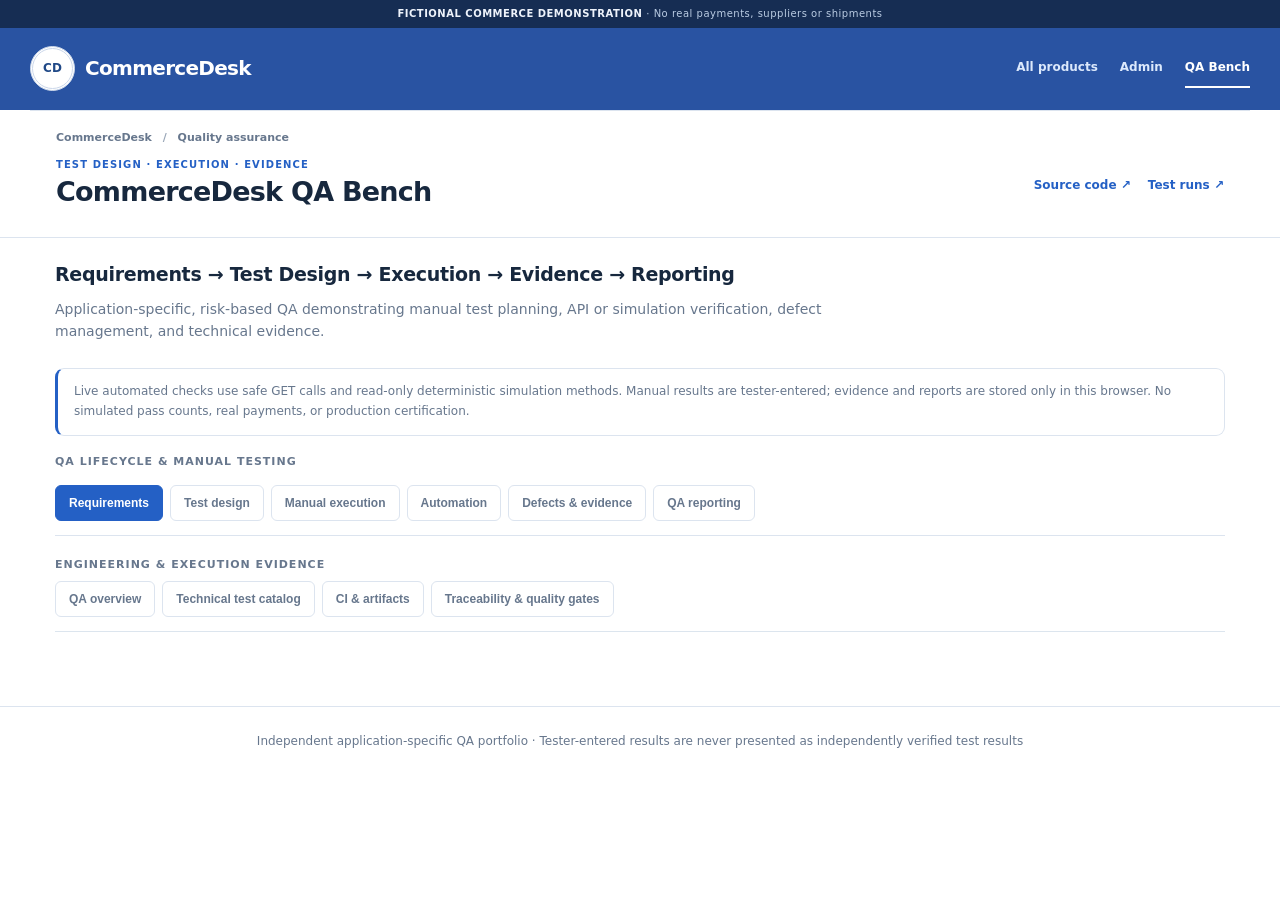
==== CommerceDesk/qa-bench.html @ f6971c09 "Expand QA Bench test design for SLU imports, product links and responsive demo journeys" ====
<!doctype html>
<html lang="en"><head><meta charset="utf-8"><meta name="viewport" content="width=device-width,initial-scale=1"><meta name="robots" content="noindex"><title>CommerceDesk | QA Engineering Workbench</title>
<style>
:root{color-scheme:light;--ink:#1b2938;--muted:#5c6f83;--line:#dce5ee;--blue:#215cac;--paper:#fff;--bg:#f5f8fc;--green:#147b5c;--red:#a82e3e;--amber:#a65d00}
*{box-sizing:border-box}body{margin:0;background:var(--bg);color:var(--ink);font:14px/1.55 system-ui,-apple-system,Segoe UI,sans-serif}a{color:var(--blue)}header{background:#10253d;color:white;padding:24px max(18px,calc((100vw - 1120px)/2))}header a{color:#cde5ff}header .crumb{font-size:12px;margin-bottom:10px}.wrap{max-width:1120px;margin:auto;padding:24px 18px 65px}h1{margin:0 0 5px;font-size:clamp(27px,4vw,38px);letter-spacing:-.045em}h2{font-size:21px;letter-spacing:-.025em;margin:0 0 9px}h3{font-size:16px;letter-spacing:-.02em;margin:0 0 10px}h4{font-size:14px;margin:7px 0}p{margin:5px 0 14px;color:var(--muted)}.sub{color:#c6d7ea}.small{font-size:12px}.panel{background:white;border:1px solid var(--line);border-radius:15px;padding:18px;margin-bottom:14px;min-width:0}.intro{padding:20px 0 8px}.intro p{max-width:850px}.note{border-left:3px solid #6f9ad7;background:#eff5fd;color:#426281;padding:13px 16px;border-radius:6px;margin-bottom:17px;font-size:12px;line-height:1.65}.tabs{display:flex;flex-wrap:wrap;gap:7px;border-bottom:1px solid var(--line);padding:0 0 14px;margin:15px 0 20px}.tabs button{border:1px solid #d5e0eb;background:#edf3fa;padding:10px 13px;border-radius:9px;font-weight:700;color:#3a5573;cursor:pointer;font-size:12px}.tabs button[aria-selected="true"]{background:#2059a5;color:#fff;border-color:#2059a5}.grid{display:grid;grid-template-columns:repeat(2,minmax(0,1fr));gap:13px}.row{display:flex;gap:14px;align-items:flex-start;justify-content:space-between}.row>*{min-width:0}.actions{display:flex;gap:9px;flex-wrap:wrap;margin:13px 0}.btn{background:#215cac;border:1px solid #215cac;color:#fff;border-radius:9px;padding:10px 14px;font-size:12px;font-weight:700;cursor:pointer;min-height:38px}.btn.alt{background:#fff;color:#215cac}.btn:disabled{opacity:.6;cursor:default}.tag{border:1px solid #cbd8e5;border-radius:30px;padding:3px 9px;font-size:11px;font-weight:800;color:#546b81;background:#f1f5fa;display:inline-block}.tag.p0,.tag.failed{background:#fff0ef;color:#a53a2c;border-color:#efc6c2}.tag.passed{background:#ebf7f0;color:#16734b;border-color:#bee3cc}.tag.blocked{background:#fff3e2;color:#a36813;border-color:#ecd4b0}.fine{font-size:12px;color:var(--muted)}.line{padding:13px 0;border-bottom:1px solid var(--line)}.line:last-child{border:0}.line p{font-size:13px;line-height:1.65}.cardlinks{display:flex;gap:14px;flex-wrap:wrap;font-size:12px;font-weight:650}.cardlinks a{white-space:normal}.metrics{display:grid;grid-template-columns:repeat(5,minmax(0,1fr));gap:10px;margin-bottom:18px}.metric{background:#fff;border:1px solid var(--line);border-radius:11px;padding:12px}.metric strong{display:block;font-size:28px}.metric span{font-size:11px;color:var(--muted)}label{display:block;font-size:12px;font-weight:750;margin:11px 0}input,select,textarea{font:inherit;width:100%;border:1px solid #c5d4e5;border-radius:8px;padding:10px;background:white;color:var(--ink);margin:5px 0 0}input[type=file]{font-size:12px}textarea{resize:vertical}pre{background:#111f34;color:#d8ebf9;border-radius:9px;overflow:auto;padding:14px;font-size:11px;line-height:1.65;white-space:pre-wrap;overflow-wrap:anywhere}.teststep{white-space:pre-line;color:#354e68;line-height:1.7;font-size:13px}.status{font-weight:750}.status.passed{color:var(--green)}.status.failed{color:var(--red)}.status.blocked{color:var(--amber)}.state{font-weight:650;margin-left:6px}.two{display:grid;grid-template-columns:1.15fr .85fr;gap:14px}table{width:100%;border-collapse:collapse;font-size:12px}td,th{border-bottom:1px solid var(--line);text-align:left;padding:10px;vertical-align:top}th{background:#f5f8fc;color:#4d667c}.tablewrap{overflow:auto;max-width:100%}#notice:not(:empty){padding:11px 14px;margin:14px 0;background:#e9f5ed;border:1px solid #c0dfc8;border-radius:9px;color:#24563d}footer{padding:25px;border-top:1px solid var(--line);text-align:center;font-size:12px;color:var(--muted)}button:focus-visible,input:focus-visible,a:focus-visible,select:focus-visible,textarea:focus-visible{outline:3px solid #77a5dc;outline-offset:2px}
@media(max-width:780px){.two,.grid{grid-template-columns:1fr}.metrics{grid-template-columns:repeat(3,minmax(0,1fr))}}
@media(max-width:520px){.tabs{display:grid;grid-template-columns:repeat(2,minmax(0,1fr))}.tabs button{padding:10px 6px}.wrap{padding:16px 12px 45px}.panel{padding:14px}.metrics{grid-template-columns:repeat(2,minmax(0,1fr))}.row{display:block}h1{font-size:27px}}
/* Executable evidence extension, additive to all six original QA Bench sections */
.qa-tab-group{margin:14px 0 2px}.qa-tab-heading{font-size:11px;color:#5b7090;font-weight:800;letter-spacing:.12em;text-transform:uppercase;margin:12px 0 8px}
.qa-tab-group .tabs{margin:0 0 14px;border-bottom:1px solid #dce5ee}.qa-tab-group .tabs button{border-color:#cfdfef}
.qa-tab-group .tabs button[aria-selected=true]{background:#174c89;color:#fff}
.tech-workbench{max-width:100%;overflow-wrap:anywhere}
.tech-workbench>.tech-hero{display:flex;align-items:center;justify-content:space-between;gap:20px;padding:22px;border:1px solid #dce5ee;background:linear-gradient(118deg,#f5f9ff,#edf5fc);border-radius:16px;margin-bottom:16px}
.tech-kicker{font-size:10px;font-weight:800;color:#376ab2;letter-spacing:.12em}
.tech-hero h2{font-size:clamp(23px,3.3vw,30px);margin:6px 0 7px;line-height:1.17;letter-spacing:-.04em}
.tech-hero p{max-width:680px;margin:0;color:#536980;font-size:13px}
.tech-stats{display:grid;grid-template-columns:repeat(4,minmax(0,1fr));gap:10px;margin:15px 0}
.tech-stat{border:1px solid #dce6f0;background:#fff;border-radius:13px;padding:14px;min-width:0}
.tech-stat strong{display:block;font-size:27px;letter-spacing:-.06em;line-height:1.3;color:#234e80}
.tech-stat span,.tech-stat small{display:block}.tech-stat span{font-size:12px;font-weight:700}.tech-stat small{font-size:10px;color:#6f8194;line-height:1.5;margin-top:5px}
.tech-layout{display:grid;grid-template-columns:1.25fr .75fr;gap:12px}
.tech-cat-grid{display:grid;grid-template-columns:repeat(2,minmax(0,1fr));gap:8px}
.tech-cat{border:1px solid #d9e4ee;border-radius:10px;background:#f8fbfe;padding:10px;display:flex;align-items:center;gap:11px;text-align:left;color:#264663;cursor:pointer;min-width:0}
.tech-cat strong{font-size:18px;color:#295b94;min-width:24px}.tech-cat span{font-size:11px;font-weight:600}
.tech-evidence-line{display:flex;justify-content:space-between;align-items:center;gap:10px;border-bottom:1px solid #edf1f5;padding:12px 0}
.tech-evidence-line>div{min-width:0}.tech-evidence-line strong,.tech-evidence-line small{display:block}.tech-evidence-line strong{font-size:12px}.tech-evidence-line small{font-size:11px;color:#6f7e90}
.tech-walkthrough{display:grid;grid-template-columns:repeat(4,minmax(0,1fr));gap:12px}
.tech-walkthrough>div{background:#f7faff;border-radius:10px;padding:12px;border:1px solid #e7edf6}.tech-walkthrough strong{font-size:12px}.tech-walkthrough p{font-size:11px;margin:7px 0 0}
.tech-controls{display:flex;align-items:end;gap:16px;justify-content:space-between;margin:14px 0 18px}
.tech-controls label{flex:1;max-width:350px}
.tech-source-list{display:grid;grid-template-columns:1fr;gap:10px}
.tech-source{margin:0!important;padding:0!important;overflow:hidden}
.tech-source summary{display:flex;justify-content:space-between;gap:10px;align-items:center;cursor:pointer;padding:13px 16px;list-style-position:inside}
.tech-source summary::marker{color:#6789b7}
.tech-source-title{font-size:13px;line-height:1.45;min-width:0}.tech-source-title strong{color:#215cac;margin-right:6px}
.tech-source-body{padding:4px 16px 16px;border-top:1px solid #edf1f7}
.tech-tags{display:flex;flex-wrap:wrap;gap:7px;margin-top:11px}.tech-tags>span{border-radius:6px;background:#f1f5f9;color:#456078;padding:4px 8px;font-size:10px}
.tech-source pre{font-size:11px;line-height:1.6;margin:8px 0 10px;white-space:pre-wrap;word-break:break-word}
.tech-ci-header{display:flex;align-items:center;justify-content:space-between;gap:12px;margin-bottom:14px}
.tech-gate-metrics{display:flex;flex-wrap:wrap;gap:7px;margin:12px 0}.tech-gate-metrics>span{font-size:11px;padding:6px 8px;border-radius:8px;background:#f2f6fa;color:#3c5874}
.tech-workbench details[open]{box-shadow:0 6px 20px rgba(20,55,97,.06)}
@media(max-width:780px){.tech-layout{grid-template-columns:1fr}.tech-walkthrough{grid-template-columns:repeat(2,minmax(0,1fr))}.tech-stats{grid-template-columns:repeat(2,minmax(0,1fr))}}
@media(max-width:540px){.qa-tab-group .tabs{display:flex;flex-wrap:nowrap;overflow-x:auto;overscroll-behavior-x:contain;scroll-snap-type:x proximity;padding-bottom:9px}.qa-tab-group .tabs button{flex:0 0 auto;scroll-snap-align:start}.tech-hero{display:block!important;padding:15px!important}.tech-hero .btn{margin-top:12px}.tech-cat-grid{grid-template-columns:1fr}.tech-walkthrough{grid-template-columns:1fr}.tech-ci-header{align-items:flex-start;flex-direction:column}.tech-source summary{flex-direction:column;align-items:flex-start}.tech-stats{gap:8px}.tech-stat{padding:11px}}


/* QA Bench themed to CommerceDesk; existing test logic and content unchanged */
:root{--ink:#17283e;--muted:#67778d;--line:#dce4ef;--blue:#2460c5;--bg:#fff;--paper:#fff;--qa-radius:9px}
html,body{min-height:100%;overflow-x:clip}
body{margin:0!important;background:#fff!important;color:#17283e!important;font:14px/1.55 system-ui,-apple-system,BlinkMacSystemFont,'Segoe UI',Arial,sans-serif!important}
a{color:#2460c5}
.qa-site-header{background:#fff!important;color:#17283e!important;padding:0!important;border-bottom:1px solid #dce4ef}
.qa-site-bar{max-width:1220px;margin:0 auto;min-height:73px;padding:12px 26px;display:flex;align-items:center;justify-content:space-between;gap:20px}
.qa-site-brand{display:flex;align-items:center;gap:10px;color:#17283e!important;text-decoration:none!important;white-space:nowrap;min-width:0}
.qa-wordmark{font-size:20px;font-weight:800;letter-spacing:-.7px}
.qa-brand-mark{display:grid;place-items:center;width:35px;height:35px;border-radius:9px;background:#2460c5;color:#fff;font-size:16px;font-weight:900;flex:0 0 35px}
.qa-site-menu{display:flex;align-items:center;gap:22px;flex-wrap:wrap;color:#67778d;font-size:12px;font-weight:700}
.qa-site-menu a{color:inherit;text-decoration:none;padding:9px 0;border-bottom:2px solid transparent;white-space:nowrap}
.qa-site-menu a:hover,.qa-site-menu a[aria-current=page]{color:#2460c5}
.qa-site-menu a[aria-current=page]{border-color:#2460c5}
.qa-section-head{max-width:1220px;margin:auto;padding:18px 26px 24px;border-top:1px solid #dce4ef}
.qa-breadcrumb{font-size:11px;color:#67778d;font-weight:600;margin-bottom:11px}
.qa-breadcrumb span{padding:0 7px;color:#9aa7b8}
.qa-headings{display:flex;align-items:center;justify-content:space-between;gap:20px}
.qa-headings h1{font-size:27px!important;font-weight:780;letter-spacing:-.75px;line-height:1.2;margin:4px 0 5px;color:#17283e}
.qa-eyebrow{color:#2460c5;font-size:10px;font-weight:800;letter-spacing:1.1px}
.qa-headings .sub{color:#67778d;font-size:12px}
.qa-source-links{display:flex;gap:17px;flex-wrap:wrap;font-size:12px;font-weight:650}
.qa-source-links a{white-space:nowrap;text-decoration:none}
.qa-site-notice{font-size:10px;letter-spacing:.5px;font-weight:750;text-align:center;padding:6px 12px;background:#162d53;color:#eef3fb}
.qa-site-notice span{color:#bacce3;font-weight:400}
.wrap{max-width:1220px;padding:22px 25px 60px}
.intro{padding:0 0 12px}.intro h2{font-size:19px;letter-spacing:-.3px}
.panel,.metric,.tech-stat{border-color:#dce4ef!important;border-radius:9px!important;box-shadow:none!important;background:#fff!important}
.note{background:#fff!important;border:1px solid #dce4ef!important;border-left:3px solid #2460c5!important;color:#67778d!important;border-radius:9px!important}
.tech-workbench>.tech-hero{background:#fff!important;border:1px solid #dce4ef!important;border-radius:9px!important;box-shadow:none!important;padding:17px 20px!important}
.tech-hero h2{font-size:23px!important;letter-spacing:-.55px!important;line-height:1.25}
.tech-kicker,.qa-tab-heading{color:#67778d!important;letter-spacing:1px}
.tech-stat strong,.tech-cat strong{color:#17283e!important}
.tech-cat,.tech-walkthrough>div{background:#fff!important;border:1px solid #dce4ef!important;border-radius:9px!important}
.tech-tags>span,.tech-gate-metrics>span{background:#fff!important;color:#67778d!important}
.tabs button{background:#fff!important;color:#67778d!important;border-color:#dce4ef!important;border-radius:6px!important}
.tabs button[aria-selected=true]{background:#2460c5!important;color:#fff!important;border-color:#2460c5!important}
.btn{background:#2460c5!important;border-color:#2460c5!important;border-radius:6px!important}
.btn.alt{background:#fff!important;color:#2460c5!important;border-color:#dce4ef!important}
input,select,textarea{border-color:#dce4ef!important;border-radius:6px!important}
table th{background:#fff!important;color:#67778d!important}
table td,table th{border-color:#dce4ef!important}
.tech-source pre{background:#1b2737;color:#eaf2fc}
footer{border-color:#dce4ef}
@media(max-width:800px){.qa-site-bar{flex-wrap:wrap;gap:8px;padding:12px 16px}.qa-site-brand{flex:1 1 auto}.qa-site-menu{width:100%;flex-wrap:nowrap;gap:17px;overflow-x:auto;font-size:11px}.qa-section-head{padding:15px 17px}.qa-headings{flex-direction:column;align-items:flex-start;gap:10px}.wrap{padding:18px 14px 55px}.tech-hero h2{font-size:20px!important}}
@media(max-width:480px){.qa-wordmark{font-size:17px}.qa-site-bar{min-height:60px}.qa-headings h1{font-size:23px!important}.qa-section-head{padding:14px}.qa-site-notice span{display:block}}

.qa-site-header .qa-site-bar{max-width:none;background:#2953a2;color:#fff;min-height:82px;padding-left:max(24px,calc((100% - 1220px)/2));padding-right:max(24px,calc((100% - 1220px)/2))}
.qa-site-header .qa-site-brand{color:#fff!important}
.qa-site-header .qa-brand-mark{height:45px;width:45px;border-radius:50%;background:#fff;color:#204987;border:3px double #cbd7ea;font-size:12px;flex-basis:45px}
.qa-site-header .qa-site-menu{color:#dce9fc}
.qa-site-header .qa-site-menu a:hover,.qa-site-header .qa-site-menu a[aria-current=page]{color:#fff}
.qa-site-header .qa-site-menu a[aria-current=page]{border-color:#fff}
.qa-site-header .qa-section-head{background:#fff;max-width:1220px}
@media(max-width:800px){.qa-site-header .qa-site-bar{padding:14px 18px}}


/* Final site-matched mobile navigation and link contrast adjustments */
.qa-site-header .qa-source-links a{color:var(--blue)!important}
.qa-site-header .qa-source-links a:hover{text-decoration:underline}
@media(max-width:540px){
  .qa-tab-group .tabs{display:grid!important;grid-template-columns:repeat(2,minmax(0,1fr))!important;gap:7px!important;overflow:visible!important;scroll-snap-type:none!important}
  .qa-tab-group .tabs button{flex:initial!important;min-width:0!important;white-space:normal!important;line-height:1.25!important;min-height:42px!important;padding:8px 7px!important;text-align:center!important}
}
</style></head><body><header class="qa-site-header"><div class="qa-site-notice">FICTIONAL COMMERCE DEMONSTRATION <span>· No real payments, suppliers or shipments</span></div><div class="qa-site-bar"><a id="app-link" class="qa-site-brand" href="/"><span class="qa-brand-mark">CD</span><span class="qa-wordmark">CommerceDesk</span></a><nav class="qa-site-menu" aria-label="CommerceDesk navigation"><a href="/shop">All products</a><a href="/admin">Admin</a><a href="/qa-bench.html" aria-current="page">QA Bench</a></nav></div><div class="qa-section-head"><div class="qa-breadcrumb">CommerceDesk <span>/</span> Quality assurance</div><div class="qa-headings"><div><div class="qa-eyebrow">TEST DESIGN · EXECUTION · EVIDENCE</div><h1 id="project-title">CommerceDesk QA Bench</h1><div id="project-sub" class="sub"></div></div><div class="qa-source-links"><a id="source-link" href="#" target="_blank" rel="noopener noreferrer">Source code ↗</a><a id="ci-link" href="#" target="_blank" rel="noopener noreferrer">Test runs ↗</a></div></div></div></header>
<main class="wrap"><div class="intro"><h2>Requirements → Test Design → Execution → Evidence → Reporting</h2><p>Application-specific, risk-based QA demonstrating manual test planning, API or simulation verification, defect management, and technical evidence.</p></div><div class="note">Live automated checks use safe GET calls and read-only deterministic simulation methods. Manual results are tester-entered; evidence and reports are stored only in this browser. No simulated pass counts, real payments, or production certification.</div><div class="qa-tab-heading">QA lifecycle & manual testing</div><div class="tabs" role="tablist" aria-label="QA lifecycle sections"><button data-tab="requirements" aria-selected="true">Requirements</button><button data-tab="cases" aria-selected="false">Test design</button><button data-tab="manual" aria-selected="false">Manual execution</button><button data-tab="automation" aria-selected="false">Automation</button><button data-tab="defects" aria-selected="false">Defects & evidence</button><button data-tab="report" aria-selected="false">QA reporting</button></div><div class="qa-tab-group"><div class="qa-tab-heading">Engineering & execution evidence</div><div class="tabs qa-eng-tabs" role="tablist" aria-label="Engineering evidence sections"><button data-tab="engineering" aria-selected="false">QA overview</button><button data-tab="catalog" aria-selected="false">Technical test catalog</button><button data-tab="ci" aria-selected="false">CI & artifacts</button><button data-tab="gates" aria-selected="false">Traceability & quality gates</button></div></div><div id="notice" role="status" aria-live="polite"></div><div id="app"></div></main><footer>Independent application-specific QA portfolio · Tester-entered results are never presented as independently verified test results</footer>
<script id="qa-config" type="application/json">{"name":"CommerceDesk","slug":"commercedesk","domain":"Commerce administration, catalog and order processing","url":"https://commercedesk.onrender.com/","repository":"commercedesk","sourceUrl":"https://github.com/sachintechpro/commercedesk","sourceTestsUrl":"https://github.com/sachintechpro/commercedesk/tree/main/CommerceDesk/tests","ciUrl":"https://github.com/sachintechpro/commercedesk/actions","requirements":[{"id":"CD-R01","title":"Catalog SKUs and product visibility","risk":"P0","acceptance":"Only valid, enabled inventory is offered in storefront and product data is consistent.","clarify":"Which SKU collisions should be rejected?"},{"id":"CD-R02","title":"CSV import and product validation","risk":"P0","acceptance":"Invalid CSV rows, missing images and duplicate SKUs return precise validation errors.","clarify":"Does a partial import require atomic rollback?"},{"id":"CD-R03","title":"Cart, checkout and inventory integrity","risk":"P0","acceptance":"Products cannot be purchased beyond available stock; server prices are authoritative.","clarify":"What reservation timeout protects abandoned carts?"},{"id":"CD-R04","title":"Order fulfillment authorization and transitions","risk":"P0","acceptance":"Shipping labels and dispatch require valid references and correct order state.","clarify":"Which role owns final shipment authorization?"},{"id":"CD-R05","title":"Admin authentication and audit","risk":"P1","acceptance":"Anonymous visitors cannot use protected admin functions; changes are auditable.","clarify":"How are roles separated between inventory and fulfillment staff?"}],"cases":[{"id":"CD-T01","req":"CD-R01","title":"Validate active and hidden catalog visibility","level":"SIT / catalog","priority":"P0","pre":"Fictional seeded products exist.","steps":"1. Browse active catalog.\n2. Sign in to admin in isolated test environment.\n3. Hide a sample SKU.\n4. Refresh customer search and verify visibility.","expected":"Hidden products are not purchasable and API data agrees."},{"id":"CD-T02","req":"CD-R02","title":"Reject malformed CSV import rows","level":"Negative / data integrity","priority":"P0","pre":"Fictional import file prepared.","steps":"1. Import one valid and one invalid row.\n2. Include duplicate SKU and bad image.\n3. Inspect per-row errors and actual persistence.","expected":"Invalid rows are reported accurately without unintended products."},{"id":"CD-T03","req":"CD-R03","title":"Checkout reflects stock constraints","level":"E2E / inventory","priority":"P0","pre":"Isolated demo with known SKU stock.","steps":"1. Add in-stock item to cart.\n2. Attempt quantity greater than inventory.\n3. Submit fictional checkout.\n4. Check orders and stock.","expected":"Oversell is prevented, user sees clear error, and inventory remains consistent."},{"id":"CD-T04","req":"CD-R04","title":"Label reference required before dispatch","level":"Negative / workflow","priority":"P0","pre":"Isolated ready order exists.","steps":"1. Generate sample label.\n2. Attempt dispatch with wrong label reference.\n3. Check state.\n4. Retry with matching reference.","expected":"Invalid label cannot move order to dispatched state."},{"id":"CD-T05","req":"CD-R05","title":"Admin APIs reject anonymous traffic","level":"Security / integration","priority":"P0","pre":"Browser without admin session.","steps":"1. Open admin page.\n2. Request protected catalog management endpoint.\n3. Sign in with fictional credentials.\n4. Sign out and retry.","expected":"All state-changing administration requires valid authenticated session."},{"id":"CD-T06","req":"CD-R03","title":"Cancelled order restores stock only once","level":"Reliability / E2E","priority":"P1","pre":"Isolated reserved order.","steps":"1. Cancel eligible order.\n2. Inspect stock restoration.\n3. Repeat cancellation request.\n4. Check audit events.","expected":"Stock is restored once and repeated actions are safely rejected or idempotent."},{"id":"CD-TC-007","req":"CD-R01","title":"Batch import with spreadsheet metadata and SLU image","level":"Functional / E2E","priority":"P0","pre":"Admin is signed in; a valid catalog spreadsheet and matching PNG folder are available.","steps":"Open Product Management → Batch Import. Upload the metadata spreadsheet and PNG folder. Review SKU, SLU, image preview, warehouse and validation results. Confirm the batch only when all rows are valid.","expected":"Every row maps to one SKU and SLU-matched PNG; the complete batch commits atomically and each new product link opens."},{"id":"CD-TC-008","req":"CD-R01","title":"Reject image filename without exact SLU token","level":"Negative / boundary","priority":"P0","pre":"Admin is signed in and a new product row has SLU 782341.","steps":"Upload PNGs named glass-78234.png and glass-1782341.png without an exact 782341 token. Run preview.","expected":"The product is invalid, no publish action is enabled and no catalog data changes."},{"id":"CD-TC-009","req":"CD-R01","title":"Product links and image endpoint performance","level":"Performance / smoke","priority":"P1","pre":"Published catalog has products and associated images.","steps":"Run the live CommerceDesk checks in this QA Bench. Inspect all published product URLs, product API calls and image endpoints.","expected":"Every published product URL and image endpoint responds successfully; observed response times are recorded with the run."},{"id":"CD-TC-010","req":"CD-R01","title":"Guided demo, integration and responsive navigation","level":"UX / responsive","priority":"P1","pre":"Application is deployed.","steps":"Open How to Use, About, Integrations, Product Management and QA Bench on desktop and mobile-sized screens.","expected":"All links resolve, menu items remain accessible, content is readable and no horizontal overflow blocks primary actions."}],"automatic":[{"id":"CD-A01","title":"CommerceDesk storefront HTML responds","kind":"http","path":"/","expectStatus":200,"contains":"CommerceDesk","level":"Production smoke"},{"id":"CD-A02","title":"Commerce service health endpoint","kind":"http","path":"/health","expectStatus":200,"expectKey":"status","expectType":"string","level":"Live HTTP"},{"id":"CD-A03","title":"Catalog API delivers public JSON","kind":"http","path":"/api/catalog","expectStatus":200,"level":"SIT / catalog"},{"id":"CD-A04","title":"Invalid product path returns 404","kind":"http","path":"/product/qa-nonexistent","expectStatus":404,"level":"Negative API"}],"caveats":"CommerceDesk is a fictional demonstration. Automated browser checks use safe read-only HTTP calls. Manual acceptance and security validations require independent evidence.","technicalCases":[{"title":"Catalog Public","file":"CommerceDesk/tests/test_api.py","line":48,"excerpt":"code,r=self.req('GET','/api/catalog');self.assertEqual(code,200);self.assertGreaterEqual(len(r['products']),10)","category":"API / contract","framework":"Python unittest","sourceKind":"Test function","id":"SRC-001"},{"title":"Admin Protected","file":"CommerceDesk/tests/test_api.py","line":50,"excerpt":"code,r=self.req('GET','/api/admin/dashboard');self.assertEqual(code,401)","category":"API / contract","framework":"Python unittest","sourceKind":"Test function","id":"SRC-002"},{"title":"Login Rejects Wrong Password","file":"CommerceDesk/tests/test_api.py","line":52,"excerpt":"code,r=self.req('POST','/api/admin/login',{'username':'admin@commercedesk.demo','password':'wrong'});self.assertEqual(code,401)","category":"Security / RBAC","framework":"Python unittest","sourceKind":"Test function","id":"SRC-003"},{"title":"Csrf","file":"CommerceDesk/tests/test_api.py","line":54,"excerpt":"self.login();code,r=self.req('POST','/api/admin/products',{'sku':'AB-909'});self.assertEqual(code,403)","category":"Security / RBAC","framework":"Python unittest","sourceKind":"Test function","id":"SRC-004"},{"title":"Import Preview Atomic","file":"CommerceDesk/tests/test_api.py","line":56,"excerpt":"self.assertEqual(code,200);self.assertFalse(r['review']['ready']);self.assertEqual(r['review']['total'],3)","category":"API / contract","framework":"Python unittest","sourceKind":"Test function","id":"SRC-005"},{"title":"Upload Product With Matched Image","file":"CommerceDesk/tests/test_api.py","line":65,"excerpt":"code,r=self.req('POST','/api/admin/products',p,csrf);self.assertEqual(code,201,r)","category":"API / contract","framework":"Python unittest","sourceKind":"Test function","id":"SRC-006"},{"title":"Update Product Reflected","file":"CommerceDesk/tests/test_api.py","line":71,"excerpt":"csrf=self.login();code,r=self.req('PUT','/api/admin/products/GH-205',{'sku':'GH-205','price':'29.99'},csrf);self.assertEqual(code,200,r)","category":"API / contract","framework":"Python unittest","sourceKind":"Test function","id":"SRC-007"},{"title":"Csv Import Valid","file":"CommerceDesk/tests/test_api.py","line":74,"excerpt":"code,r=self.req('POST','/api/admin/import/preview',payload,csrf);self.assertEqual(code,200,r);self.assertTrue(r['review']['ready'],r)","category":"API / contract","framework":"Python unittest","sourceKind":"Test function","id":"SRC-008"},{"title":"Ready Order And Label","file":"CommerceDesk/tests/test_api.py","line":83,"excerpt":"self.assertEqual(code,201,r);self.assertEqual(r['order']['status'],'ready');oid=r['order']['id']","category":"API / contract","framework":"Python unittest","sourceKind":"Test function","id":"SRC-009"},{"title":"Shortage Prevents Label And Alert","file":"CommerceDesk/tests/test_api.py","line":92,"excerpt":"self.assertEqual(code,201,r);self.assertEqual(r['order']['status'],'hold');oid=r['order']['id']","category":"API / contract","framework":"Python unittest","sourceKind":"Test function","id":"SRC-010"},{"title":"Website Routes Seo","file":"CommerceDesk/tests/test_api.py","line":101,"excerpt":"code,r=self.req('GET','/shop');self.assertEqual(code,200);self.assertIn('CommerceDesk',r)","category":"API / contract","framework":"Python unittest","sourceKind":"Test function","id":"SRC-011"},{"title":"Draft Hidden Until Published","file":"CommerceDesk/tests/test_api.py","line":106,"excerpt":"code,r=self.req('POST','/api/admin/products',p,csrf);self.assertEqual(code,201,r)","category":"API / contract","framework":"Python unittest","sourceKind":"Test function","id":"SRC-012"},{"title":"Image Mismatch Rejected","file":"CommerceDesk/tests/test_api.py","line":119,"excerpt":"code,r=self.req('POST','/api/admin/products',p,csrf);self.assertEqual(code,422)","category":"API / contract","framework":"Python unittest","sourceKind":"Test function","id":"SRC-013"},{"title":"Order All Or Nothing","file":"CommerceDesk/tests/test_api.py","line":125,"excerpt":"self.assertEqual(code,201,r);self.assertEqual(r['order']['status'],'hold')","category":"API / contract","framework":"Python unittest","sourceKind":"Test function","id":"SRC-014"},{"title":"Reset Restore","file":"CommerceDesk/tests/test_api.py","line":133,"excerpt":"code,r=self.req('POST','/api/admin/reset',{'confirmation':'WRONG'},csrf);self.assertEqual(code,422)","category":"Security / RBAC","framework":"Python unittest","sourceKind":"Test function","id":"SRC-015"},{"title":"Price Valid","file":"CommerceDesk/tests/test_model.py","line":7,"excerpt":"self.assertEqual(money_to_cents('13.90'),1390)","category":"Unit / business rules","framework":"Python unittest","sourceKind":"Test function","id":"SRC-016"},{"title":"Price Invalid","file":"CommerceDesk/tests/test_model.py","line":10,"excerpt":"with self.subTest(value=value),self.assertRaises(ValueError):money_to_cents(value)","category":"Unit / business rules","framework":"Python unittest","sourceKind":"Test function","id":"SRC-017"},{"title":"Stock","file":"CommerceDesk/tests/test_model.py","line":13,"excerpt":"self.assertEqual(parse_stock('0'),0)","category":"Functional / regression","framework":"Python unittest","sourceKind":"Test function","id":"SRC-018"},{"title":"New Product Requires Image","file":"CommerceDesk/tests/test_model.py","line":17,"excerpt":"p,e=product_fields({'sku':'bad'});self.assertTrue(all(x in e for x in ['name','category','description','price','stock','image']))","category":"UX / responsive","framework":"Python unittest","sourceKind":"Test function","id":"SRC-019"},{"title":"Missing Fields","file":"CommerceDesk/tests/test_model.py","line":20,"excerpt":"p,e=product_fields({'sku':'bad'});self.assertTrue(all(x in e for x in ['name','category','description','price','stock','image']))","category":"Functional / regression","framework":"Python unittest","sourceKind":"Test function","id":"SRC-020"},{"title":"Unexpected Category","file":"CommerceDesk/tests/test_model.py","line":22,"excerpt":"mime, blob=verify_image('GH-101.png',data,'GH-101');self.assertEqual(mime,'image/png');self.assertTrue(blob)","category":"Functional / regression","framework":"Python unittest","sourceKind":"Test function","id":"SRC-021"},{"title":"Image Sku Match","file":"CommerceDesk/tests/test_model.py","line":25,"excerpt":"mime, blob=verify_image('GH-101.png',data,'GH-101');self.assertEqual(mime,'image/png');self.assertTrue(blob)","category":"API / contract","framework":"Python unittest","sourceKind":"Test function","id":"SRC-022"},{"title":"Corrupt Image","file":"CommerceDesk/tests/test_model.py","line":29,"excerpt":"with self.assertRaises(InputError):verify_image('GH-101.png',base64.b64encode(b'not an image').decode(),'GH-101')","category":"Functional / regression","framework":"Python unittest","sourceKind":"Test function","id":"SRC-023"},{"title":"Csv Parses Quoted Comma","file":"CommerceDesk/tests/test_model.py","line":31,"excerpt":"self.assertEqual(rows[0]['description'],'Hinge, polished')","category":"API / contract","framework":"Python unittest","sourceKind":"Test function","id":"SRC-024"},{"title":"Csv Missing Sku","file":"CommerceDesk/tests/test_model.py","line":34,"excerpt":"with self.assertRaises(InputError):read_csv('name,price\\nName,12.00\\n')","category":"API / contract","framework":"Python unittest","sourceKind":"Test function","id":"SRC-025"},{"title":"Csv Rejects Extra Columns","file":"CommerceDesk/tests/test_model.py","line":36,"excerpt":"with self.assertRaises(InputError):read_csv('sku,name\\nGH-100,Foo,extra\\n')","category":"API / contract","framework":"Python unittest","sourceKind":"Test function","id":"SRC-026"},{"title":"Order Ready","file":"CommerceDesk/tests/test_model.py","line":38,"excerpt":"d=order_decision([{'sku':'GH-101','qty':2}],{'GH-101':3});self.assertTrue(d['ready'])","category":"E2E / workflow","framework":"Python unittest","sourceKind":"Test function","id":"SRC-027"},{"title":"Order Shortage","file":"CommerceDesk/tests/test_model.py","line":40,"excerpt":"d=order_decision([{'sku':'GH-101','qty':5}],{'GH-101':2});self.assertFalse(d['ready']);self.assertEqual(d['shortages']['GH-101'],3)","category":"E2E / workflow","framework":"Python unittest","sourceKind":"Test function","id":"SRC-028"},{"title":"Order No Partial Reservation","file":"CommerceDesk/tests/test_model.py","line":42,"excerpt":"d=order_decision([{'sku':'GH-101','qty':1},{'sku':'GH-102','qty':4}],{'GH-101':5,'GH-102':1});self.assertFalse(d['ready'])","category":"SIT / integration","framework":"Python unittest","sourceKind":"Test function","id":"SRC-029"},{"title":"Order Rejects Unknown Sku","file":"CommerceDesk/tests/test_model.py","line":44,"excerpt":"with self.assertRaises(InputError):order_decision([{'sku':'GH-999','qty':1}],{'GH-101':3})","category":"Unit / business rules","framework":"Python unittest","sourceKind":"Test function","id":"SRC-030"},{"title":"Order Rejects Duplicate Qty Over Limit","file":"CommerceDesk/tests/test_model.py","line":46,"excerpt":"with self.assertRaises(InputError):order_decision([{'sku':'GH-101','qty':60},{'sku':'GH-101','qty':60}],{'GH-101':300})","category":"Unit / business rules","framework":"Python unittest","sourceKind":"Test function","id":"SRC-031"},{"title":"Update Preserves Fields","file":"CommerceDesk/tests/test_model.py","line":48,"excerpt":"self.assertFalse(e);self.assertEqual(p['name'],'Old');self.assertEqual(p['price_cents'],2500);self.assertTrue(p['featured'])","category":"Functional / regression","framework":"Python unittest","sourceKind":"Test function","id":"SRC-032"},{"title":"Verified browser assertion 21","file":"CommerceDesk/tests/browser_smoke.py","line":21,"excerpt":"assert page.locator('.product-card').count()>=6","category":"UX / responsive","framework":"Python + Playwright","sourceKind":"Assertion in browser run","id":"SRC-033"},{"title":"Verified browser assertion 41","file":"CommerceDesk/tests/browser_smoke.py","line":41,"excerpt":"assert not errs, errs","category":"UX / responsive","framework":"Python + Playwright","sourceKind":"Assertion in browser run","id":"SRC-034"},{"title":"XLSX first-sheet normalization","file":"CommerceDesk/tests/test_batch_import.py","line":16,"excerpt":"rows=parse_import_source({'file_name':'products.xlsx','file_b64':base64.b64encode(raw).decode()})","category":"API / contract","framework":"Python unittest","sourceKind":"Test function","id":"SRC-035"},{"title":"CSV source normalization","file":"CommerceDesk/tests/test_batch_import.py","line":20,"excerpt":"rows=parse_import_source({'file_name':'products.csv','csv_text':'sku,name...'","category":"API / contract","framework":"Python unittest","sourceKind":"Test function","id":"SRC-036"},{"title":"Google Sheets host validation","file":"CommerceDesk/tests/test_batch_import.py","line":23,"excerpt":"with self.assertRaises(ValueError):_google_csv_url('https://evil.example/...')","category":"Security / input validation","framework":"Python unittest","sourceKind":"Test function","id":"SRC-037"},{"title":"Missing spreadsheet SKU rejection","file":"CommerceDesk/tests/test_batch_import.py","line":25,"excerpt":"with self.assertRaises(ValueError):parse_import_source(...)","category":"Negative / boundary","framework":"Python unittest","sourceKind":"Test function","id":"SRC-038"}],"suites":[{"file":"CommerceDesk/tests/test_api.py","framework":"Python unittest","testCount":16,"category":"API / contract","error":null},{"file":"CommerceDesk/tests/test_model.py","framework":"Python unittest","testCount":19,"category":"Unit / business rules","error":null},{"file":"CommerceDesk/tests/browser_smoke.py","framework":"Python + Playwright","testCount":2,"category":"UX / responsive","error":null},{"file":"CommerceDesk/tests/test_batch_import.py","framework":"Python unittest","testCount":4,"category":"API / contract","error":null}],"workflows":[{"path":".github/workflows/commerce-api-tests.yml","name":"CommerceDesk API, Unit and Transaction Tests","description":"Isolated CSV, image, CRUD, orders, stock, CSRF and shipping label assertions"},{"path":".github/workflows/qa-bench.yml","name":"Application QA Bench Validation","description":"Technical QA Workbench validation"}],"technicalCatalogGeneratedAt":"2026-11-19"}</script><script src="/assets/qa-bench.js" defer></script><script src="/assets/qa-demo-checks.js" defer></script></body></html>
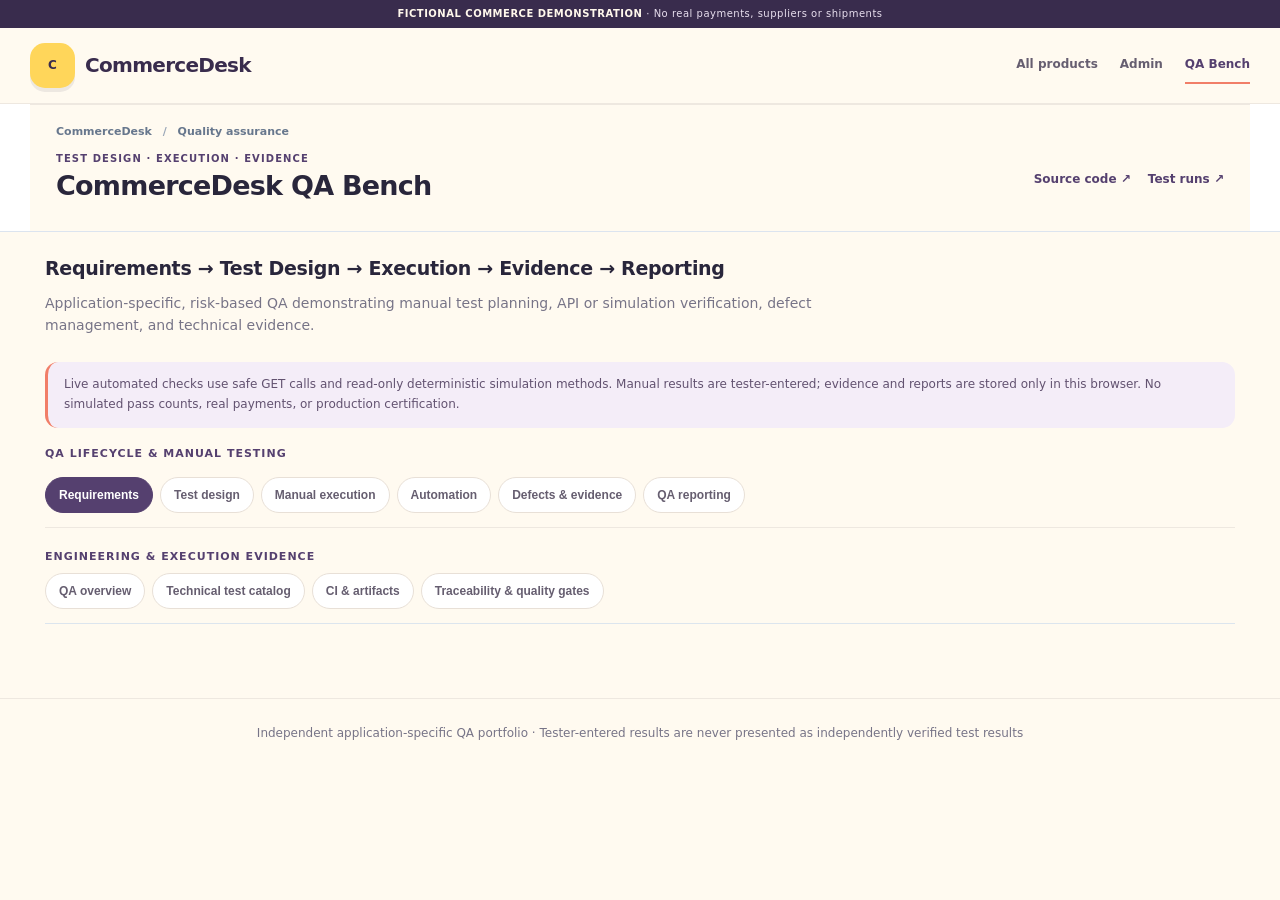
==== commit ebd50100: "Align QA Bench with CommerceDesk visual identity" ====
--- a/CommerceDesk/qa-bench.html
+++ b/CommerceDesk/qa-bench.html
@@ -107,6 +107,40 @@
   .qa-tab-group .tabs{display:grid!important;grid-template-columns:repeat(2,minmax(0,1fr))!important;gap:7px!important;overflow:visible!important;scroll-snap-type:none!important}
   .qa-tab-group .tabs button{flex:initial!important;min-width:0!important;white-space:normal!important;line-height:1.25!important;min-height:42px!important;padding:8px 7px!important;text-align:center!important}
 }
-</style></head><body><header class="qa-site-header"><div class="qa-site-notice">FICTIONAL COMMERCE DEMONSTRATION <span>· No real payments, suppliers or shipments</span></div><div class="qa-site-bar"><a id="app-link" class="qa-site-brand" href="/"><span class="qa-brand-mark">CD</span><span class="qa-wordmark">CommerceDesk</span></a><nav class="qa-site-menu" aria-label="CommerceDesk navigation"><a href="/shop">All products</a><a href="/admin">Admin</a><a href="/qa-bench.html" aria-current="page">QA Bench</a></nav></div><div class="qa-section-head"><div class="qa-breadcrumb">CommerceDesk <span>/</span> Quality assurance</div><div class="qa-headings"><div><div class="qa-eyebrow">TEST DESIGN · EXECUTION · EVIDENCE</div><h1 id="project-title">CommerceDesk QA Bench</h1><div id="project-sub" class="sub"></div></div><div class="qa-source-links"><a id="source-link" href="#" target="_blank" rel="noopener noreferrer">Source code ↗</a><a id="ci-link" href="#" target="_blank" rel="noopener noreferrer">Test runs ↗</a></div></div></div></header>
+
+/* CommerceDesk QA Bench identity alignment */
+:root{--ink:#29263b;--muted:#777487;--line:#eee8e0;--blue:#55406f;--bg:#fffaf0;--paper:#fff;--green:#26805c;--red:#c85c55;--amber:#a66b28}
+body{background:#fffaf0!important;color:#29263b!important}
+.qa-site-header .qa-site-bar{background:#fffaf0!important;color:#29263b!important;border-bottom:1px solid #eee8e0;min-height:76px}
+.qa-site-header .qa-site-brand{color:#392c4d!important}
+.qa-site-header .qa-brand-mark{border:0!important;border-radius:15px!important;background:#ffd65a!important;color:#392c4d!important;box-shadow:0 4px 0 rgba(57,44,77,.09)}
+.qa-site-header .qa-site-menu{color:#665e70!important}
+.qa-site-header .qa-site-menu a:hover,.qa-site-header .qa-site-menu a[aria-current=page]{color:#55406f!important}
+.qa-site-header .qa-site-menu a[aria-current=page]{border-color:#f17e68!important}
+.qa-site-notice{background:#392c4d!important;color:#fff8ec!important}
+.qa-site-notice span{color:#e8dfee!important}
+.qa-site-header .qa-section-head{background:#fffaf0!important;border-color:#eee8e0!important}
+.qa-eyebrow,.tech-kicker,.qa-tab-heading{color:#55406f!important}
+.qa-section-head h1{color:#29263b!important}
+.wrap{max-width:1240px}
+.panel,.metric,.tech-stat{border-color:#eee8e0!important;border-radius:17px!important;box-shadow:0 7px 24px rgba(49,39,67,.045)!important}
+.note{background:#f4edf8!important;border:0!important;border-left:3px solid #f17e68!important;color:#625270!important;border-radius:13px!important}
+.tech-workbench>.tech-hero{background:#fff2d2!important;border:1px solid #f1e2b8!important;border-radius:20px!important}
+.tech-hero h2,.tech-stat strong,.tech-cat strong{color:#392c4d!important}
+.tech-cat,.tech-walkthrough>div{background:#fffaf4!important;border:1px solid #eee8e0!important;border-radius:13px!important}
+.tech-tags>span,.tech-gate-metrics>span{background:#f3edf8!important;color:#625270!important;border-radius:8px}
+.tabs button{background:#fff!important;color:#665e70!important;border-color:#e8e0d7!important;border-radius:999px!important}
+.tabs button[aria-selected=true]{background:#55406f!important;color:#fff!important;border-color:#55406f!important}
+.btn{background:#55406f!important;border-color:#55406f!important;border-radius:999px!important}
+.btn.alt{background:#fff!important;color:#55406f!important;border-color:#e8e0d7!important}
+input,select,textarea{border-color:#e4ddd5!important;border-radius:12px!important}
+input:focus,select:focus,textarea:focus{outline:3px solid rgba(241,126,104,.3)!important;outline-offset:1px}
+table th{background:#faf6ef!important;color:#8a8090!important}
+table td,table th{border-color:#f0ece6!important}
+.tech-source pre{background:#392c4d!important;color:#f8f2fc!important;border-radius:12px}
+footer{border-color:#eee8e0!important}
+@media(max-width:800px){.qa-site-header .qa-site-bar{background:#fffaf0!important}}
+
+</style></head><body><header class="qa-site-header"><div class="qa-site-notice">FICTIONAL COMMERCE DEMONSTRATION <span>· No real payments, suppliers or shipments</span></div><div class="qa-site-bar"><a id="app-link" class="qa-site-brand" href="/"><span class="qa-brand-mark">C</span><span class="qa-wordmark">CommerceDesk</span></a><nav class="qa-site-menu" aria-label="CommerceDesk navigation"><a href="/shop">All products</a><a href="/admin">Admin</a><a href="/qa-bench.html" aria-current="page">QA Bench</a></nav></div><div class="qa-section-head"><div class="qa-breadcrumb">CommerceDesk <span>/</span> Quality assurance</div><div class="qa-headings"><div><div class="qa-eyebrow">TEST DESIGN · EXECUTION · EVIDENCE</div><h1 id="project-title">CommerceDesk QA Bench</h1><div id="project-sub" class="sub"></div></div><div class="qa-source-links"><a id="source-link" href="#" target="_blank" rel="noopener noreferrer">Source code ↗</a><a id="ci-link" href="#" target="_blank" rel="noopener noreferrer">Test runs ↗</a></div></div></div></header>
 <main class="wrap"><div class="intro"><h2>Requirements → Test Design → Execution → Evidence → Reporting</h2><p>Application-specific, risk-based QA demonstrating manual test planning, API or simulation verification, defect management, and technical evidence.</p></div><div class="note">Live automated checks use safe GET calls and read-only deterministic simulation methods. Manual results are tester-entered; evidence and reports are stored only in this browser. No simulated pass counts, real payments, or production certification.</div><div class="qa-tab-heading">QA lifecycle & manual testing</div><div class="tabs" role="tablist" aria-label="QA lifecycle sections"><button data-tab="requirements" aria-selected="true">Requirements</button><button data-tab="cases" aria-selected="false">Test design</button><button data-tab="manual" aria-selected="false">Manual execution</button><button data-tab="automation" aria-selected="false">Automation</button><button data-tab="defects" aria-selected="false">Defects & evidence</button><button data-tab="report" aria-selected="false">QA reporting</button></div><div class="qa-tab-group"><div class="qa-tab-heading">Engineering & execution evidence</div><div class="tabs qa-eng-tabs" role="tablist" aria-label="Engineering evidence sections"><button data-tab="engineering" aria-selected="false">QA overview</button><button data-tab="catalog" aria-selected="false">Technical test catalog</button><button data-tab="ci" aria-selected="false">CI & artifacts</button><button data-tab="gates" aria-selected="false">Traceability & quality gates</button></div></div><div id="notice" role="status" aria-live="polite"></div><div id="app"></div></main><footer>Independent application-specific QA portfolio · Tester-entered results are never presented as independently verified test results</footer>
-<script id="qa-config" type="application/json">{"name":"CommerceDesk","slug":"commercedesk","domain":"Commerce administration, catalog and order processing","url":"https://commercedesk.onrender.com/","repository":"commercedesk","sourceUrl":"https://github.com/sachintechpro/commercedesk","sourceTestsUrl":"https://github.com/sachintechpro/commercedesk/tree/main/CommerceDesk/tests","ciUrl":"https://github.com/sachintechpro/commercedesk/actions","requirements":[{"id":"CD-R01","title":"Catalog SKUs and product visibility","risk":"P0","acceptance":"Only valid, enabled inventory is offered in storefront and product data is consistent.","clarify":"Which SKU collisions should be rejected?"},{"id":"CD-R02","title":"CSV import and product validation","risk":"P0","acceptance":"Invalid CSV rows, missing images and duplicate SKUs return precise validation errors.","clarify":"Does a partial import require atomic rollback?"},{"id":"CD-R03","title":"Cart, checkout and inventory integrity","risk":"P0","acceptance":"Products cannot be purchased beyond available stock; server prices are authoritative.","clarify":"What reservation timeout protects abandoned carts?"},{"id":"CD-R04","title":"Order fulfillment authorization and transitions","risk":"P0","acceptance":"Shipping labels and dispatch require valid references and correct order state.","clarify":"Which role owns final shipment authorization?"},{"id":"CD-R05","title":"Admin authentication and audit","risk":"P1","acceptance":"Anonymous visitors cannot use protected admin functions; changes are auditable.","clarify":"How are roles separated between inventory and fulfillment staff?"}],"cases":[{"id":"CD-T01","req":"CD-R01","title":"Validate active and hidden catalog visibility","level":"SIT / catalog","priority":"P0","pre":"Fictional seeded products exist.","steps":"1. Browse active catalog.\n2. Sign in to admin in isolated test environment.\n3. Hide a sample SKU.\n4. Refresh customer search and verify visibility.","expected":"Hidden products are not purchasable and API data agrees."},{"id":"CD-T02","req":"CD-R02","title":"Reject malformed CSV import rows","level":"Negative / data integrity","priority":"P0","pre":"Fictional import file prepared.","steps":"1. Import one valid and one invalid row.\n2. Include duplicate SKU and bad image.\n3. Inspect per-row errors and actual persistence.","expected":"Invalid rows are reported accurately without unintended products."},{"id":"CD-T03","req":"CD-R03","title":"Checkout reflects stock constraints","level":"E2E / inventory","priority":"P0","pre":"Isolated demo with known SKU stock.","steps":"1. Add in-stock item to cart.\n2. Attempt quantity greater than inventory.\n3. Submit fictional checkout.\n4. Check orders and stock.","expected":"Oversell is prevented, user sees clear error, and inventory remains consistent."},{"id":"CD-T04","req":"CD-R04","title":"Label reference required before dispatch","level":"Negative / workflow","priority":"P0","pre":"Isolated ready order exists.","steps":"1. Generate sample label.\n2. Attempt dispatch with wrong label reference.\n3. Check state.\n4. Retry with matching reference.","expected":"Invalid label cannot move order to dispatched state."},{"id":"CD-T05","req":"CD-R05","title":"Admin APIs reject anonymous traffic","level":"Security / integration","priority":"P0","pre":"Browser without admin session.","steps":"1. Open admin page.\n2. Request protected catalog management endpoint.\n3. Sign in with fictional credentials.\n4. Sign out and retry.","expected":"All state-changing administration requires valid authenticated session."},{"id":"CD-T06","req":"CD-R03","title":"Cancelled order restores stock only once","level":"Reliability / E2E","priority":"P1","pre":"Isolated reserved order.","steps":"1. Cancel eligible order.\n2. Inspect stock restoration.\n3. Repeat cancellation request.\n4. Check audit events.","expected":"Stock is restored once and repeated actions are safely rejected or idempotent."},{"id":"CD-TC-007","req":"CD-R01","title":"Batch import with spreadsheet metadata and SLU image","level":"Functional / E2E","priority":"P0","pre":"Admin is signed in; a valid catalog spreadsheet and matching PNG folder are available.","steps":"Open Product Management → Batch Import. Upload the metadata spreadsheet and PNG folder. Review SKU, SLU, image preview, warehouse and validation results. Confirm the batch only when all rows are valid.","expected":"Every row maps to one SKU and SLU-matched PNG; the complete batch commits atomically and each new product link opens."},{"id":"CD-TC-008","req":"CD-R01","title":"Reject image filename without exact SLU token","level":"Negative / boundary","priority":"P0","pre":"Admin is signed in and a new product row has SLU 782341.","steps":"Upload PNGs named glass-78234.png and glass-1782341.png without an exact 782341 token. Run preview.","expected":"The product is invalid, no publish action is enabled and no catalog data changes."},{"id":"CD-TC-009","req":"CD-R01","title":"Product links and image endpoint performance","level":"Performance / smoke","priority":"P1","pre":"Published catalog has products and associated images.","steps":"Run the live CommerceDesk checks in this QA Bench. Inspect all published product URLs, product API calls and image endpoints.","expected":"Every published product URL and image endpoint responds successfully; observed response times are recorded with the run."},{"id":"CD-TC-010","req":"CD-R01","title":"Guided demo, integration and responsive navigation","level":"UX / responsive","priority":"P1","pre":"Application is deployed.","steps":"Open How to Use, About, Integrations, Product Management and QA Bench on desktop and mobile-sized screens.","expected":"All links resolve, menu items remain accessible, content is readable and no horizontal overflow blocks primary actions."}],"automatic":[{"id":"CD-A01","title":"CommerceDesk storefront HTML responds","kind":"http","path":"/","expectStatus":200,"contains":"CommerceDesk","level":"Production smoke"},{"id":"CD-A02","title":"Commerce service health endpoint","kind":"http","path":"/health","expectStatus":200,"expectKey":"status","expectType":"string","level":"Live HTTP"},{"id":"CD-A03","title":"Catalog API delivers public JSON","kind":"http","path":"/api/catalog","expectStatus":200,"level":"SIT / catalog"},{"id":"CD-A04","title":"Invalid product path returns 404","kind":"http","path":"/product/qa-nonexistent","expectStatus":404,"level":"Negative API"}],"caveats":"CommerceDesk is a fictional demonstration. Automated browser checks use safe read-only HTTP calls. Manual acceptance and security validations require independent evidence.","technicalCases":[{"title":"Catalog Public","file":"CommerceDesk/tests/test_api.py","line":48,"excerpt":"code,r=self.req('GET','/api/catalog');self.assertEqual(code,200);self.assertGreaterEqual(len(r['products']),10)","category":"API / contract","framework":"Python unittest","sourceKind":"Test function","id":"SRC-001"},{"title":"Admin Protected","file":"CommerceDesk/tests/test_api.py","line":50,"excerpt":"code,r=self.req('GET','/api/admin/dashboard');self.assertEqual(code,401)","category":"API / contract","framework":"Python unittest","sourceKind":"Test function","id":"SRC-002"},{"title":"Login Rejects Wrong Password","file":"CommerceDesk/tests/test_api.py","line":52,"excerpt":"code,r=self.req('POST','/api/admin/login',{'username':'admin@commercedesk.demo','password':'wrong'});self.assertEqual(code,401)","category":"Security / RBAC","framework":"Python unittest","sourceKind":"Test function","id":"SRC-003"},{"title":"Csrf","file":"CommerceDesk/tests/test_api.py","line":54,"excerpt":"self.login();code,r=self.req('POST','/api/admin/products',{'sku':'AB-909'});self.assertEqual(code,403)","category":"Security / RBAC","framework":"Python unittest","sourceKind":"Test function","id":"SRC-004"},{"title":"Import Preview Atomic","file":"CommerceDesk/tests/test_api.py","line":56,"excerpt":"self.assertEqual(code,200);self.assertFalse(r['review']['ready']);self.assertEqual(r['review']['total'],3)","category":"API / contract","framework":"Python unittest","sourceKind":"Test function","id":"SRC-005"},{"title":"Upload Product With Matched Image","file":"CommerceDesk/tests/test_api.py","line":65,"excerpt":"code,r=self.req('POST','/api/admin/products',p,csrf);self.assertEqual(code,201,r)","category":"API / contract","framework":"Python unittest","sourceKind":"Test function","id":"SRC-006"},{"title":"Update Product Reflected","file":"CommerceDesk/tests/test_api.py","line":71,"excerpt":"csrf=self.login();code,r=self.req('PUT','/api/admin/products/GH-205',{'sku':'GH-205','price':'29.99'},csrf);self.assertEqual(code,200,r)","category":"API / contract","framework":"Python unittest","sourceKind":"Test function","id":"SRC-007"},{"title":"Csv Import Valid","file":"CommerceDesk/tests/test_api.py","line":74,"excerpt":"code,r=self.req('POST','/api/admin/import/preview',payload,csrf);self.assertEqual(code,200,r);self.assertTrue(r['review']['ready'],r)","category":"API / contract","framework":"Python unittest","sourceKind":"Test function","id":"SRC-008"},{"title":"Ready Order And Label","file":"CommerceDesk/tests/test_api.py","line":83,"excerpt":"self.assertEqual(code,201,r);self.assertEqual(r['order']['status'],'ready');oid=r['order']['id']","category":"API / contract","framework":"Python unittest","sourceKind":"Test function","id":"SRC-009"},{"title":"Shortage Prevents Label And Alert","file":"CommerceDesk/tests/test_api.py","line":92,"excerpt":"self.assertEqual(code,201,r);self.assertEqual(r['order']['status'],'hold');oid=r['order']['id']","category":"API / contract","framework":"Python unittest","sourceKind":"Test function","id":"SRC-010"},{"title":"Website Routes Seo","file":"CommerceDesk/tests/test_api.py","line":101,"excerpt":"code,r=self.req('GET','/shop');self.assertEqual(code,200);self.assertIn('CommerceDesk',r)","category":"API / contract","framework":"Python unittest","sourceKind":"Test function","id":"SRC-011"},{"title":"Draft Hidden Until Published","file":"CommerceDesk/tests/test_api.py","line":106,"excerpt":"code,r=self.req('POST','/api/admin/products',p,csrf);self.assertEqual(code,201,r)","category":"API / contract","framework":"Python unittest","sourceKind":"Test function","id":"SRC-012"},{"title":"Image Mismatch Rejected","file":"CommerceDesk/tests/test_api.py","line":119,"excerpt":"code,r=self.req('POST','/api/admin/products',p,csrf);self.assertEqual(code,422)","category":"API / contract","framework":"Python unittest","sourceKind":"Test function","id":"SRC-013"},{"title":"Order All Or Nothing","file":"CommerceDesk/tests/test_api.py","line":125,"excerpt":"self.assertEqual(code,201,r);self.assertEqual(r['order']['status'],'hold')","category":"API / contract","framework":"Python unittest","sourceKind":"Test function","id":"SRC-014"},{"title":"Reset Restore","file":"CommerceDesk/tests/test_api.py","line":133,"excerpt":"code,r=self.req('POST','/api/admin/reset',{'confirmation':'WRONG'},csrf);self.assertEqual(code,422)","category":"Security / RBAC","framework":"Python unittest","sourceKind":"Test function","id":"SRC-015"},{"title":"Price Valid","file":"CommerceDesk/tests/test_model.py","line":7,"excerpt":"self.assertEqual(money_to_cents('13.90'),1390)","category":"Unit / business rules","framework":"Python unittest","sourceKind":"Test function","id":"SRC-016"},{"title":"Price Invalid","file":"CommerceDesk/tests/test_model.py","line":10,"excerpt":"with self.subTest(value=value),self.assertRaises(ValueError):money_to_cents(value)","category":"Unit / business rules","framework":"Python unittest","sourceKind":"Test function","id":"SRC-017"},{"title":"Stock","file":"CommerceDesk/tests/test_model.py","line":13,"excerpt":"self.assertEqual(parse_stock('0'),0)","category":"Functional / regression","framework":"Python unittest","sourceKind":"Test function","id":"SRC-018"},{"title":"New Product Requires Image","file":"CommerceDesk/tests/test_model.py","line":17,"excerpt":"p,e=product_fields({'sku':'bad'});self.assertTrue(all(x in e for x in ['name','category','description','price','stock','image']))","category":"UX / responsive","framework":"Python unittest","sourceKind":"Test function","id":"SRC-019"},{"title":"Missing Fields","file":"CommerceDesk/tests/test_model.py","line":20,"excerpt":"p,e=product_fields({'sku':'bad'});self.assertTrue(all(x in e for x in ['name','category','description','price','stock','image']))","category":"Functional / regression","framework":"Python unittest","sourceKind":"Test function","id":"SRC-020"},{"title":"Unexpected Category","file":"CommerceDesk/tests/test_model.py","line":22,"excerpt":"mime, blob=verify_image('GH-101.png',data,'GH-101');self.assertEqual(mime,'image/png');self.assertTrue(blob)","category":"Functional / regression","framework":"Python unittest","sourceKind":"Test function","id":"SRC-021"},{"title":"Image Sku Match","file":"CommerceDesk/tests/test_model.py","line":25,"excerpt":"mime, blob=verify_image('GH-101.png',data,'GH-101');self.assertEqual(mime,'image/png');self.assertTrue(blob)","category":"API / contract","framework":"Python unittest","sourceKind":"Test function","id":"SRC-022"},{"title":"Corrupt Image","file":"CommerceDesk/tests/test_model.py","line":29,"excerpt":"with self.assertRaises(InputError):verify_image('GH-101.png',base64.b64encode(b'not an image').decode(),'GH-101')","category":"Functional / regression","framework":"Python unittest","sourceKind":"Test function","id":"SRC-023"},{"title":"Csv Parses Quoted Comma","file":"CommerceDesk/tests/test_model.py","line":31,"excerpt":"self.assertEqual(rows[0]['description'],'Hinge, polished')","category":"API / contract","framework":"Python unittest","sourceKind":"Test function","id":"SRC-024"},{"title":"Csv Missing Sku","file":"CommerceDesk/tests/test_model.py","line":34,"excerpt":"with self.assertRaises(InputError):read_csv('name,price\\nName,12.00\\n')","category":"API / contract","framework":"Python unittest","sourceKind":"Test function","id":"SRC-025"},{"title":"Csv Rejects Extra Columns","file":"CommerceDesk/tests/test_model.py","line":36,"excerpt":"with self.assertRaises(InputError):read_csv('sku,name\\nGH-100,Foo,extra\\n')","category":"API / contract","framework":"Python unittest","sourceKind":"Test function","id":"SRC-026"},{"title":"Order Ready","file":"CommerceDesk/tests/test_model.py","line":38,"excerpt":"d=order_decision([{'sku':'GH-101','qty':2}],{'GH-101':3});self.assertTrue(d['ready'])","category":"E2E / workflow","framework":"Python unittest","sourceKind":"Test function","id":"SRC-027"},{"title":"Order Shortage","file":"CommerceDesk/tests/test_model.py","line":40,"excerpt":"d=order_decision([{'sku':'GH-101','qty':5}],{'GH-101':2});self.assertFalse(d['ready']);self.assertEqual(d['shortages']['GH-101'],3)","category":"E2E / workflow","framework":"Python unittest","sourceKind":"Test function","id":"SRC-028"},{"title":"Order No Partial Reservation","file":"CommerceDesk/tests/test_model.py","line":42,"excerpt":"d=order_decision([{'sku':'GH-101','qty':1},{'sku':'GH-102','qty':4}],{'GH-101':5,'GH-102':1});self.assertFalse(d['ready'])","category":"SIT / integration","framework":"Python unittest","sourceKind":"Test function","id":"SRC-029"},{"title":"Order Rejects Unknown Sku","file":"CommerceDesk/tests/test_model.py","line":44,"excerpt":"with self.assertRaises(InputError):order_decision([{'sku':'GH-999','qty':1}],{'GH-101':3})","category":"Unit / business rules","framework":"Python unittest","sourceKind":"Test function","id":"SRC-030"},{"title":"Order Rejects Duplicate Qty Over Limit","file":"CommerceDesk/tests/test_model.py","line":46,"excerpt":"with self.assertRaises(InputError):order_decision([{'sku':'GH-101','qty':60},{'sku':'GH-101','qty':60}],{'GH-101':300})","category":"Unit / business rules","framework":"Python unittest","sourceKind":"Test function","id":"SRC-031"},{"title":"Update Preserves Fields","file":"CommerceDesk/tests/test_model.py","line":48,"excerpt":"self.assertFalse(e);self.assertEqual(p['name'],'Old');self.assertEqual(p['price_cents'],2500);self.assertTrue(p['featured'])","category":"Functional / regression","framework":"Python unittest","sourceKind":"Test function","id":"SRC-032"},{"title":"Verified browser assertion 21","file":"CommerceDesk/tests/browser_smoke.py","line":21,"excerpt":"assert page.locator('.product-card').count()>=6","category":"UX / responsive","framework":"Python + Playwright","sourceKind":"Assertion in browser run","id":"SRC-033"},{"title":"Verified browser assertion 41","file":"CommerceDesk/tests/browser_smoke.py","line":41,"excerpt":"assert not errs, errs","category":"UX / responsive","framework":"Python + Playwright","sourceKind":"Assertion in browser run","id":"SRC-034"},{"title":"XLSX first-sheet normalization","file":"CommerceDesk/tests/test_batch_import.py","line":16,"excerpt":"rows=parse_import_source({'file_name':'products.xlsx','file_b64':base64.b64encode(raw).decode()})","category":"API / contract","framework":"Python unittest","sourceKind":"Test function","id":"SRC-035"},{"title":"CSV source normalization","file":"CommerceDesk/tests/test_batch_import.py","line":20,"excerpt":"rows=parse_import_source({'file_name':'products.csv','csv_text':'sku,name...'","category":"API / contract","framework":"Python unittest","sourceKind":"Test function","id":"SRC-036"},{"title":"Google Sheets host validation","file":"CommerceDesk/tests/test_batch_import.py","line":23,"excerpt":"with self.assertRaises(ValueError):_google_csv_url('https://evil.example/...')","category":"Security / input validation","framework":"Python unittest","sourceKind":"Test function","id":"SRC-037"},{"title":"Missing spreadsheet SKU rejection","file":"CommerceDesk/tests/test_batch_import.py","line":25,"excerpt":"with self.assertRaises(ValueError):parse_import_source(...)","category":"Negative / boundary","framework":"Python unittest","sourceKind":"Test function","id":"SRC-038"}],"suites":[{"file":"CommerceDesk/tests/test_api.py","framework":"Python unittest","testCount":16,"category":"API / contract","error":null},{"file":"CommerceDesk/tests/test_model.py","framework":"Python unittest","testCount":19,"category":"Unit / business rules","error":null},{"file":"CommerceDesk/tests/browser_smoke.py","framework":"Python + Playwright","testCount":2,"category":"UX / responsive","error":null},{"file":"CommerceDesk/tests/test_batch_import.py","framework":"Python unittest","testCount":4,"category":"API / contract","error":null}],"workflows":[{"path":".github/workflows/commerce-api-tests.yml","name":"CommerceDesk API, Unit and Transaction Tests","description":"Isolated CSV, image, CRUD, orders, stock, CSRF and shipping label assertions"},{"path":".github/workflows/qa-bench.yml","name":"Application QA Bench Validation","description":"Technical QA Workbench validation"}],"technicalCatalogGeneratedAt":"2026-11-19"}</script><script src="/assets/qa-bench.js" defer></script><script src="/assets/qa-demo-checks.js" defer></script></body></html>+<script id="qa-config" type="application/json">{"name":"CommerceDesk","slug":"commercedesk","domain":"Commerce administration, catalog and order processing","url":"https://commercedesk.onrender.com/","repository":"commercedesk","sourceUrl":"https://github.com/sachintechpro/commercedesk","sourceTestsUrl":"https://github.com/sachintechpro/commercedesk/tree/main/CommerceDesk/tests","ciUrl":"https://github.com/sachintechpro/commercedesk/actions","requirements":[{"id":"CD-R01","title":"Catalog SKUs and product visibility","risk":"P0","acceptance":"Only valid, enabled inventory is offered in storefront and product data is consistent.","clarify":"Which SKU collisions should be rejected?"},{"id":"CD-R02","title":"CSV import and product validation","risk":"P0","acceptance":"Invalid CSV rows, missing images and duplicate SKUs return precise validation errors.","clarify":"Does a partial import require atomic rollback?"},{"id":"CD-R03","title":"Cart, checkout and inventory integrity","risk":"P0","acceptance":"Products cannot be purchased beyond available stock; server prices are authoritative.","clarify":"What reservation timeout protects abandoned carts?"},{"id":"CD-R04","title":"Order fulfillment authorization and transitions","risk":"P0","acceptance":"Shipping labels and dispatch require valid references and correct order state.","clarify":"Which role owns final shipment authorization?"},{"id":"CD-R05","title":"Admin authentication and audit","risk":"P1","acceptance":"Anonymous visitors cannot use protected admin functions; changes are auditable.","clarify":"How are roles separated between inventory and fulfillment staff?"}],"cases":[{"id":"CD-T01","req":"CD-R01","title":"Validate active and hidden catalog visibility","level":"SIT / catalog","priority":"P0","pre":"Fictional seeded products exist.","steps":"1. Browse active catalog.\n2. Sign in to admin in isolated test environment.\n3. Hide a sample SKU.\n4. Refresh customer search and verify visibility.","expected":"Hidden products are not purchasable and API data agrees."},{"id":"CD-T02","req":"CD-R02","title":"Reject malformed CSV import rows","level":"Negative / data integrity","priority":"P0","pre":"Fictional import file prepared.","steps":"1. Import one valid and one invalid row.\n2. Include duplicate SKU and bad image.\n3. Inspect per-row errors and actual persistence.","expected":"Invalid rows are reported accurately without unintended products."},{"id":"CD-T03","req":"CD-R03","title":"Checkout reflects stock constraints","level":"E2E / inventory","priority":"P0","pre":"Isolated demo with known SKU stock.","steps":"1. Add in-stock item to cart.\n2. Attempt quantity greater than inventory.\n3. Submit fictional checkout.\n4. Check orders and stock.","expected":"Oversell is prevented, user sees clear error, and inventory remains consistent."},{"id":"CD-T04","req":"CD-R04","title":"Label reference required before dispatch","level":"Negative / workflow","priority":"P0","pre":"Isolated ready order exists.","steps":"1. Generate sample label.\n2. Attempt dispatch with wrong label reference.\n3. Check state.\n4. Retry with matching reference.","expected":"Invalid label cannot move order to dispatched state."},{"id":"CD-T05","req":"CD-R05","title":"Admin APIs reject anonymous traffic","level":"Security / integration","priority":"P0","pre":"Browser without admin session.","steps":"1. Open admin page.\n2. Request protected catalog management endpoint.\n3. Sign in with fictional credentials.\n4. Sign out and retry.","expected":"All state-changing administration requires valid authenticated session."},{"id":"CD-T06","req":"CD-R03","title":"Cancelled order restores stock only once","level":"Reliability / E2E","priority":"P1","pre":"Isolated reserved order.","steps":"1. Cancel eligible order.\n2. Inspect stock restoration.\n3. Repeat cancellation request.\n4. Check audit events.","expected":"Stock is restored once and repeated actions are safely rejected or idempotent."},{"id":"CD-TC-007","req":"CD-R01","title":"Batch import with spreadsheet metadata and SLU image","level":"Functional / E2E","priority":"P0","pre":"Admin is signed in; a valid catalog spreadsheet and matching PNG folder are available.","steps":"Open Product Management → Batch Import. Upload the metadata spreadsheet and PNG folder. Review SKU, SLU, image preview, warehouse and validation results. Confirm the batch only when all rows are valid.","expected":"Every row maps to one SKU and SLU-matched PNG; the complete batch commits atomically and each new product link opens."},{"id":"CD-TC-008","req":"CD-R01","title":"Reject image filename without exact SLU token","level":"Negative / boundary","priority":"P0","pre":"Admin is signed in and a new product row has SLU 782341.","steps":"Upload PNGs named glass-78234.png and glass-1782341.png without an exact 782341 token. Run preview.","expected":"The product is invalid, no publish action is enabled and no catalog data changes."},{"id":"CD-TC-009","req":"CD-R01","title":"Product links and image endpoint performance","level":"Performance / smoke","priority":"P1","pre":"Published catalog has products and associated images.","steps":"Run the live CommerceDesk checks in this QA Bench. Inspect all published product URLs, product API calls and image endpoints.","expected":"Every published product URL and image endpoint responds successfully; observed response times are recorded with the run."},{"id":"CD-TC-010","req":"CD-R01","title":"Guided demo, integration and responsive navigation","level":"UX / responsive","priority":"P1","pre":"Application is deployed.","steps":"Open How to Use, About, Integrations, Product Management and QA Bench on desktop and mobile-sized screens.","expected":"All links resolve, menu items remain accessible, content is readable and no horizontal overflow blocks primary actions."}],"automatic":[{"id":"CD-A01","title":"CommerceDesk storefront HTML responds","kind":"http","path":"/","expectStatus":200,"contains":"CommerceDesk","level":"Production smoke"},{"id":"CD-A02","title":"Commerce service health endpoint","kind":"http","path":"/health","expectStatus":200,"expectKey":"status","expectType":"string","level":"Live HTTP"},{"id":"CD-A03","title":"Catalog API delivers public JSON","kind":"http","path":"/api/catalog","expectStatus":200,"level":"SIT / catalog"},{"id":"CD-A04","title":"Invalid product path returns 404","kind":"http","path":"/product/qa-nonexistent","expectStatus":404,"level":"Negative API"}],"caveats":"CommerceDesk is a fictional demonstration. Automated browser checks use safe read-only HTTP calls. Manual acceptance and security validations require independent evidence.","technicalCases":[{"title":"Catalog Public","file":"CommerceDesk/tests/test_api.py","line":49,"excerpt":"code,r=self.req('GET','/api/catalog');self.assertEqual(code,200);self.assertGreaterEqual(len(r['products']),10)","category":"API / contract","framework":"Python unittest","sourceKind":"Test function","id":"SRC-001"},{"title":"Admin Protected","file":"CommerceDesk/tests/test_api.py","line":51,"excerpt":"code,r=self.req('GET','/api/admin/dashboard');self.assertEqual(code,401)","category":"API / contract","framework":"Python unittest","sourceKind":"Test function","id":"SRC-002"},{"title":"Login Rejects Wrong Password","file":"CommerceDesk/tests/test_api.py","line":53,"excerpt":"code,r=self.req('POST','/api/admin/login',{'username':'admin@commercedesk.demo','password':'wrong'});self.assertEqual(code,401)","category":"Security / RBAC","framework":"Python unittest","sourceKind":"Test function","id":"SRC-003"},{"title":"Csrf","file":"CommerceDesk/tests/test_api.py","line":55,"excerpt":"self.login();code,r=self.req('POST','/api/admin/products',{'sku':'AB-909'});self.assertEqual(code,403)","category":"Security / RBAC","framework":"Python unittest","sourceKind":"Test function","id":"SRC-004"},{"title":"Import Preview Atomic","file":"CommerceDesk/tests/test_api.py","line":60,"excerpt":"self.assertEqual(code,200);self.assertFalse(r['review']['ready']);self.assertEqual(r['review']['total'],3)","category":"API / contract","framework":"Python unittest","sourceKind":"Test function","id":"SRC-005"},{"title":"Upload Product With Matched Image","file":"CommerceDesk/tests/test_api.py","line":68,"excerpt":"code,r=self.req('POST','/api/admin/products',p,csrf);self.assertEqual(code,201,r)","category":"API / contract","framework":"Python unittest","sourceKind":"Test function","id":"SRC-006"},{"title":"Update Product Reflected","file":"CommerceDesk/tests/test_api.py","line":72,"excerpt":"csrf=self.login();code,r=self.req('PUT','/api/admin/products/GH-205',{'sku':'GH-205','price':'29.99'},csrf);self.assertEqual(code,200,r)","category":"API / contract","framework":"Python unittest","sourceKind":"Test function","id":"SRC-007"},{"title":"Csv Import Valid","file":"CommerceDesk/tests/test_api.py","line":80,"excerpt":"code,r=self.req('POST','/api/admin/import/preview',payload,csrf);self.assertEqual(code,200,r);self.assertTrue(r['review']['ready'],r)","category":"API / contract","framework":"Python unittest","sourceKind":"Test function","id":"SRC-008"},{"title":"Ready Order And Label","file":"CommerceDesk/tests/test_api.py","line":87,"excerpt":"self.assertEqual(code,201,r);self.assertEqual(r['order']['status'],'ready');oid=r['order']['id']","category":"API / contract","framework":"Python unittest","sourceKind":"Test function","id":"SRC-009"},{"title":"Shortage Prevents Label And Alert","file":"CommerceDesk/tests/test_api.py","line":96,"excerpt":"self.assertEqual(code,201,r);self.assertEqual(r['order']['status'],'hold');oid=r['order']['id']","category":"API / contract","framework":"Python unittest","sourceKind":"Test function","id":"SRC-010"},{"title":"Website Routes Seo","file":"CommerceDesk/tests/test_api.py","line":103,"excerpt":"code,r=self.req('GET','/shop');self.assertEqual(code,200);self.assertIn('CommerceDesk',r)","category":"API / contract","framework":"Python unittest","sourceKind":"Test function","id":"SRC-011"},{"title":"Draft Hidden Until Published","file":"CommerceDesk/tests/test_api.py","line":68,"excerpt":"code,r=self.req('POST','/api/admin/products',p,csrf);self.assertEqual(code,201,r)","category":"API / contract","framework":"Python unittest","sourceKind":"Test function","id":"SRC-012"},{"title":"Image Mismatch Rejected","file":"CommerceDesk/tests/test_api.py","line":124,"excerpt":"code,r=self.req('POST','/api/admin/products',p,csrf);self.assertEqual(code,422)","category":"API / contract","framework":"Python unittest","sourceKind":"Test function","id":"SRC-013"},{"title":"Order All Or Nothing","file":"CommerceDesk/tests/test_api.py","line":96,"excerpt":"self.assertEqual(code,201,r);self.assertEqual(r['order']['status'],'hold')","category":"API / contract","framework":"Python unittest","sourceKind":"Test function","id":"SRC-014"},{"title":"Reset Restore","file":"CommerceDesk/tests/test_api.py","line":139,"excerpt":"code,r=self.req('POST','/api/admin/reset',{'confirmation':'WRONG'},csrf);self.assertEqual(code,422)","category":"Security / RBAC","framework":"Python unittest","sourceKind":"Test function","id":"SRC-015"},{"title":"Price Valid","file":"CommerceDesk/tests/test_model.py","line":8,"excerpt":"self.assertEqual(money_to_cents('13.90'),1390)","category":"Unit / business rules","framework":"Python unittest","sourceKind":"Test function","id":"SRC-016"},{"title":"Price Invalid","file":"CommerceDesk/tests/test_model.py","line":12,"excerpt":"with self.subTest(value=value),self.assertRaises(ValueError):money_to_cents(value)","category":"Unit / business rules","framework":"Python unittest","sourceKind":"Test function","id":"SRC-017"},{"title":"Stock","file":"CommerceDesk/tests/test_model.py","line":14,"excerpt":"self.assertEqual(parse_stock('0'),0)","category":"Functional / regression","framework":"Python unittest","sourceKind":"Test function","id":"SRC-018"},{"title":"New Product Requires Image","file":"CommerceDesk/tests/test_model.py","line":21,"excerpt":"p,e=product_fields({'sku':'bad'});self.assertTrue(all(x in e for x in ['name','category','description','price','stock','image']))","category":"UX / responsive","framework":"Python unittest","sourceKind":"Test function","id":"SRC-019"},{"title":"Missing Fields","file":"CommerceDesk/tests/test_model.py","line":21,"excerpt":"p,e=product_fields({'sku':'bad'});self.assertTrue(all(x in e for x in ['name','category','description','price','stock','image']))","category":"Functional / regression","framework":"Python unittest","sourceKind":"Test function","id":"SRC-020"},{"title":"Unexpected Category","file":"CommerceDesk/tests/test_model.py","line":27,"excerpt":"mime, blob=verify_image('GH-101.png',data,'GH-101');self.assertEqual(mime,'image/png');self.assertTrue(blob)","category":"Functional / regression","framework":"Python unittest","sourceKind":"Test function","id":"SRC-021"},{"title":"Image Sku Match","file":"CommerceDesk/tests/test_model.py","line":27,"excerpt":"mime, blob=verify_image('GH-101.png',data,'GH-101');self.assertEqual(mime,'image/png');self.assertTrue(blob)","category":"API / contract","framework":"Python unittest","sourceKind":"Test function","id":"SRC-022"},{"title":"Corrupt Image","file":"CommerceDesk/tests/test_model.py","line":39,"excerpt":"with self.assertRaises(InputError):verify_image('GH-101.png',base64.b64encode(b'not an image').decode(),'GH-101')","category":"Functional / regression","framework":"Python unittest","sourceKind":"Test function","id":"SRC-023"},{"title":"Csv Parses Quoted Comma","file":"CommerceDesk/tests/test_model.py","line":42,"excerpt":"self.assertEqual(rows[0]['description'],'Hinge, polished')","category":"API / contract","framework":"Python unittest","sourceKind":"Test function","id":"SRC-024"},{"title":"Csv Missing Sku","file":"CommerceDesk/tests/test_model.py","line":44,"excerpt":"with self.assertRaises(InputError):read_csv('name,price\\nName,12.00\\n')","category":"API / contract","framework":"Python unittest","sourceKind":"Test function","id":"SRC-025"},{"title":"Csv Rejects Extra Columns","file":"CommerceDesk/tests/test_model.py","line":46,"excerpt":"with self.assertRaises(InputError):read_csv('sku,name\\nGH-100,Foo,extra\\n')","category":"API / contract","framework":"Python unittest","sourceKind":"Test function","id":"SRC-026"},{"title":"Order Ready","file":"CommerceDesk/tests/test_model.py","line":48,"excerpt":"d=order_decision([{'sku':'GH-101','qty':2}],{'GH-101':3});self.assertTrue(d['ready'])","category":"E2E / workflow","framework":"Python unittest","sourceKind":"Test function","id":"SRC-027"},{"title":"Order Shortage","file":"CommerceDesk/tests/test_model.py","line":50,"excerpt":"d=order_decision([{'sku':'GH-101','qty':5}],{'GH-101':2});self.assertFalse(d['ready']);self.assertEqual(d['shortages']['GH-101'],3)","category":"E2E / workflow","framework":"Python unittest","sourceKind":"Test function","id":"SRC-028"},{"title":"Order No Partial Reservation","file":"CommerceDesk/tests/test_model.py","line":52,"excerpt":"d=order_decision([{'sku':'GH-101','qty':1},{'sku':'GH-102','qty':4}],{'GH-101':5,'GH-102':1});self.assertFalse(d['ready'])","category":"SIT / integration","framework":"Python unittest","sourceKind":"Test function","id":"SRC-029"},{"title":"Order Rejects Unknown Sku","file":"CommerceDesk/tests/test_model.py","line":54,"excerpt":"with self.assertRaises(InputError):order_decision([{'sku':'GH-999','qty':1}],{'GH-101':3})","category":"Unit / business rules","framework":"Python unittest","sourceKind":"Test function","id":"SRC-030"},{"title":"Order Rejects Duplicate Qty Over Limit","file":"CommerceDesk/tests/test_model.py","line":56,"excerpt":"with self.assertRaises(InputError):order_decision([{'sku':'GH-101','qty':60},{'sku':'GH-101','qty':60}],{'GH-101':300})","category":"Unit / business rules","framework":"Python unittest","sourceKind":"Test function","id":"SRC-031"},{"title":"Update Preserves Fields","file":"CommerceDesk/tests/test_model.py","line":60,"excerpt":"self.assertFalse(e);self.assertEqual(p['name'],'Old');self.assertEqual(p['price_cents'],2500);self.assertTrue(p['featured'])","category":"Functional / regression","framework":"Python unittest","sourceKind":"Test function","id":"SRC-032"},{"title":"Verified browser assertion 21","file":"CommerceDesk/tests/browser_smoke.py","line":21,"excerpt":"assert page.locator('.product-card').count()>=6","category":"UX / responsive","framework":"Python + Playwright","sourceKind":"Assertion in browser run","id":"SRC-033"},{"title":"Verified browser assertion 41","file":"CommerceDesk/tests/browser_smoke.py","line":53,"excerpt":"assert not errs, errs","category":"UX / responsive","framework":"Python + Playwright","sourceKind":"Assertion in browser run","id":"SRC-034"},{"title":"XLSX first-sheet normalization","file":"CommerceDesk/tests/test_batch_import.py","line":16,"excerpt":"rows=parse_import_source({'file_name':'products.xlsx','file_b64':base64.b64encode(raw).decode()})","category":"API / contract","framework":"Python unittest","sourceKind":"Test function","id":"SRC-035"},{"title":"CSV source normalization","file":"CommerceDesk/tests/test_batch_import.py","line":18,"excerpt":"rows=parse_import_source({'file_name':'products.csv','csv_text':'sku,name...'","category":"API / contract","framework":"Python unittest","sourceKind":"Test function","id":"SRC-036"},{"title":"Google Sheets host validation","file":"CommerceDesk/tests/test_batch_import.py","line":26,"excerpt":"with self.assertRaises(ValueError):_google_csv_url('https://evil.example/...')","category":"Security / RBAC","framework":"Python unittest","sourceKind":"Test function","id":"SRC-037"},{"title":"Missing spreadsheet SKU rejection","file":"CommerceDesk/tests/test_batch_import.py","line":28,"excerpt":"with self.assertRaises(ValueError):parse_import_source(...)","category":"Functional / regression","framework":"Python unittest","sourceKind":"Test function","id":"SRC-038"},{"title":"Common spreadsheet header aliases","file":"CommerceDesk/tests/test_batch_import.py","line":21,"excerpt":"rows=parse_import_source({'file_name':'products.csv','csv_text':'SKU,Product Name,Unit Price...'","category":"API / contract","framework":"Python unittest","sourceKind":"Test function","id":"SRC-039"},{"title":"Google Sheets tab selection from URL fragment","file":"CommerceDesk/tests/test_batch_import.py","line":24,"excerpt":"self.assertIn('gid=42',_google_csv_url(...))","category":"API / contract","framework":"Python unittest","sourceKind":"Test function","id":"SRC-040"}],"suites":[{"file":"CommerceDesk/tests/test_api.py","framework":"Python unittest","testCount":16,"category":"API / contract","error":null},{"file":"CommerceDesk/tests/test_model.py","framework":"Python unittest","testCount":19,"category":"Unit / business rules","error":null},{"file":"CommerceDesk/tests/browser_smoke.py","framework":"Python + Playwright","testCount":2,"category":"UX / responsive","error":null},{"file":"CommerceDesk/tests/test_batch_import.py","framework":"Python unittest","testCount":6,"category":"API / contract","error":null}],"workflows":[{"path":".github/workflows/commerce-api-tests.yml","name":"CommerceDesk API, Unit and Transaction Tests","description":"Isolated CSV, image, CRUD, orders, stock, CSRF and shipping label assertions"},{"path":".github/workflows/qa-bench.yml","name":"Application QA Bench Validation","description":"Technical QA Workbench validation"}],"technicalCatalogGeneratedAt":"2026-11-19"}</script><script src="/assets/qa-bench.js" defer></script><script src="/assets/qa-demo-checks.js" defer></script></body></html>
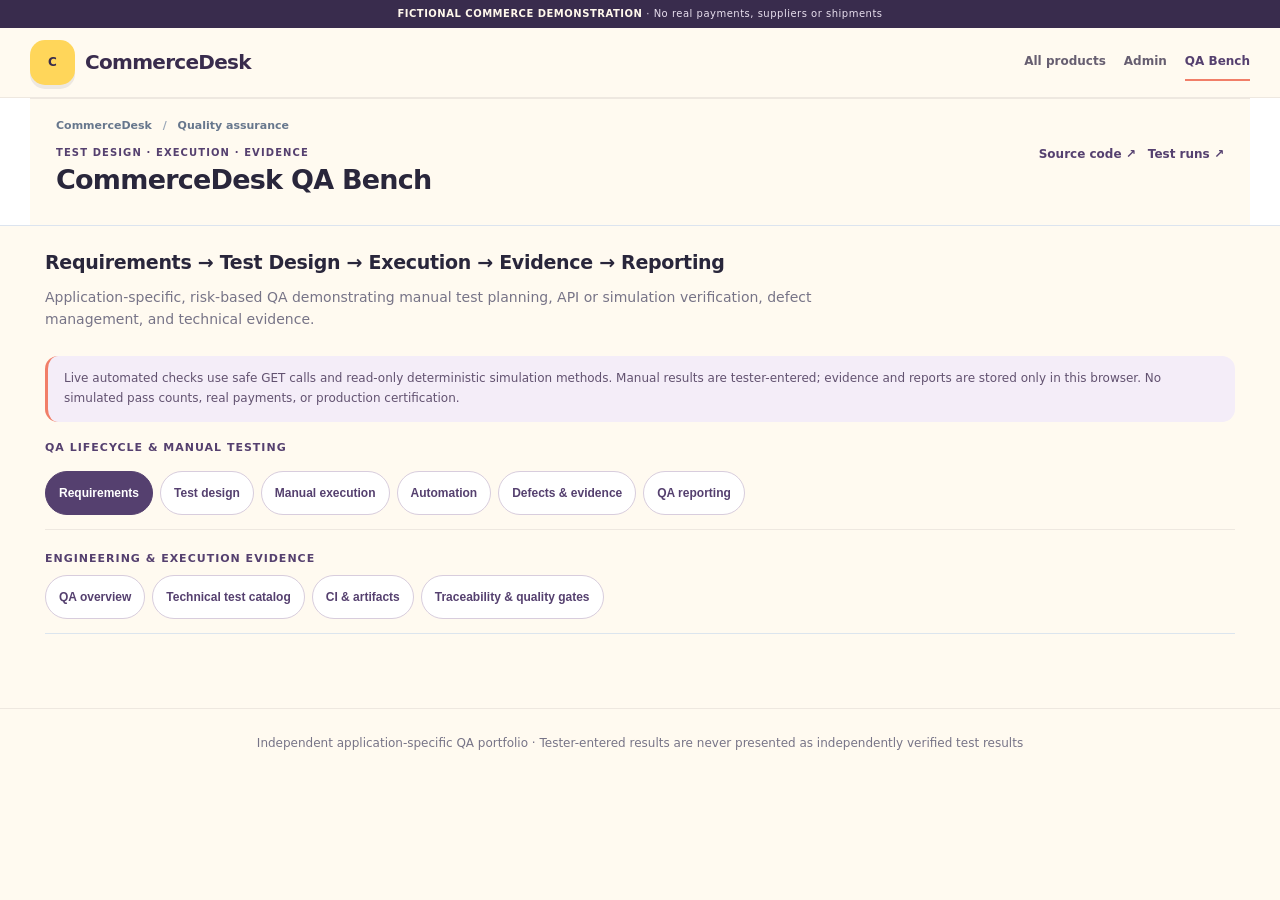
==== commit 030199a1: "Polish QA Bench mobile layout and button states" ====
--- a/CommerceDesk/qa-bench.html
+++ b/CommerceDesk/qa-bench.html
@@ -141,6 +141,71 @@
 footer{border-color:#eee8e0!important}
 @media(max-width:800px){.qa-site-header .qa-site-bar{background:#fffaf0!important}}
 
+
+/* Surgical responsive and button contrast pass — November 2026 */
+*{box-sizing:border-box}
+html,body{max-width:100%;overflow-x:hidden}
+img,svg,video,canvas{max-width:100%}
+.wrap{width:min(1240px,calc(100% - 36px));min-width:0}
+#app,.panel,.grid,.row,.tech-workbench,.qa-headings{min-width:0}
+.grid{grid-template-columns:repeat(2,minmax(0,1fr))}
+.metrics{grid-template-columns:repeat(5,minmax(0,1fr))}
+.btn,.tabs button{min-height:44px;transition:background-color .16s ease,color .16s ease,border-color .16s ease,box-shadow .16s ease}
+.btn{background:#55406f!important;color:#fff!important;border:1px solid #55406f!important}
+.btn:hover{background:#392c4d!important;color:#fff!important;border-color:#392c4d!important}
+.btn.alt{background:#fff!important;color:#55406f!important;border-color:#d8cddd!important}
+.btn.alt:hover{background:#f1ebf8!important;color:#392c4d!important;border-color:#bca9ce!important}
+.btn:disabled{opacity:.55;cursor:not-allowed}
+.tabs button{background:#fff!important;color:#55406f!important;border:1px solid #d8cddd!important}
+.tabs button:hover{background:#f1ebf8!important;color:#392c4d!important;border-color:#bca9ce!important}
+.tabs button[aria-selected=true]{background:#55406f!important;color:#fff!important;border-color:#55406f!important}
+.tabs button[aria-selected=true]:hover{background:#392c4d!important;color:#fff!important;border-color:#392c4d!important}
+button:focus-visible,a:focus-visible,input:focus-visible,select:focus-visible,textarea:focus-visible{outline:3px solid #f17e68!important;outline-offset:3px}
+input,select,textarea{min-width:0;max-width:100%;min-height:44px}
+pre,code{max-width:100%;overflow-wrap:anywhere}
+.table-wrap{max-width:100%;overflow-x:auto;-webkit-overflow-scrolling:touch}
+.qa-site-header .qa-site-bar{height:auto;min-height:70px;flex-wrap:wrap;gap:12px}
+.qa-site-header .qa-site-menu{display:flex;flex-wrap:wrap;gap:10px 18px;min-width:0}
+.qa-headings{display:flex;flex-wrap:wrap;gap:16px;align-items:flex-start}
+.qa-source-links{display:flex;flex-wrap:wrap;gap:12px}
+@media(max-width:900px){
+  .metrics{grid-template-columns:repeat(3,minmax(0,1fr))}
+  .qa-site-header .qa-site-bar{padding:14px 18px}
+}
+@media(max-width:780px){
+  .grid,.two{grid-template-columns:minmax(0,1fr)}
+  .metrics{grid-template-columns:repeat(2,minmax(0,1fr))}
+  .row{flex-wrap:wrap}
+  .qa-site-header .qa-site-menu{width:100%;padding-bottom:4px}
+  .qa-section-head{padding:16px 18px}
+  .wrap{padding:20px 15px 48px}
+  .actions{gap:8px}
+  .actions>*{max-width:100%}
+}
+@media(max-width:540px){
+  .wrap{width:calc(100% - 24px);padding:16px 0 40px}
+  .qa-site-header .qa-site-bar{padding:12px}
+  .qa-site-header .qa-site-menu{gap:8px 14px}
+  .qa-site-menu a{font-size:11px}
+  .qa-section-head{padding:14px 12px}
+  .qa-headings h1{font-size:clamp(22px,7vw,28px)!important}
+  .qa-source-links{width:100%}
+  .tabs{display:grid;grid-template-columns:repeat(2,minmax(0,1fr));gap:7px}
+  .tabs button{min-width:0;white-space:normal;line-height:1.3;padding:9px 7px}
+  .qa-tab-group .tabs{display:grid!important;grid-template-columns:repeat(2,minmax(0,1fr))!important;overflow:visible!important}
+  .qa-tab-group .tabs button{min-width:0!important;white-space:normal!important}
+  .metrics{grid-template-columns:repeat(2,minmax(0,1fr))}
+  .actions .btn{flex:1 1 auto}
+  .panel{padding:15px}
+  .tech-hero{padding:18px 14px}
+}
+@media(max-width:360px){
+  .qa-site-header .qa-site-menu{gap:7px 10px}
+  .qa-site-menu a{font-size:10px}
+  .metrics{grid-template-columns:minmax(0,1fr)}
+  .actions .btn{width:100%}
+}
+
 </style></head><body><header class="qa-site-header"><div class="qa-site-notice">FICTIONAL COMMERCE DEMONSTRATION <span>· No real payments, suppliers or shipments</span></div><div class="qa-site-bar"><a id="app-link" class="qa-site-brand" href="/"><span class="qa-brand-mark">C</span><span class="qa-wordmark">CommerceDesk</span></a><nav class="qa-site-menu" aria-label="CommerceDesk navigation"><a href="/shop">All products</a><a href="/admin">Admin</a><a href="/qa-bench.html" aria-current="page">QA Bench</a></nav></div><div class="qa-section-head"><div class="qa-breadcrumb">CommerceDesk <span>/</span> Quality assurance</div><div class="qa-headings"><div><div class="qa-eyebrow">TEST DESIGN · EXECUTION · EVIDENCE</div><h1 id="project-title">CommerceDesk QA Bench</h1><div id="project-sub" class="sub"></div></div><div class="qa-source-links"><a id="source-link" href="#" target="_blank" rel="noopener noreferrer">Source code ↗</a><a id="ci-link" href="#" target="_blank" rel="noopener noreferrer">Test runs ↗</a></div></div></div></header>
 <main class="wrap"><div class="intro"><h2>Requirements → Test Design → Execution → Evidence → Reporting</h2><p>Application-specific, risk-based QA demonstrating manual test planning, API or simulation verification, defect management, and technical evidence.</p></div><div class="note">Live automated checks use safe GET calls and read-only deterministic simulation methods. Manual results are tester-entered; evidence and reports are stored only in this browser. No simulated pass counts, real payments, or production certification.</div><div class="qa-tab-heading">QA lifecycle & manual testing</div><div class="tabs" role="tablist" aria-label="QA lifecycle sections"><button data-tab="requirements" aria-selected="true">Requirements</button><button data-tab="cases" aria-selected="false">Test design</button><button data-tab="manual" aria-selected="false">Manual execution</button><button data-tab="automation" aria-selected="false">Automation</button><button data-tab="defects" aria-selected="false">Defects & evidence</button><button data-tab="report" aria-selected="false">QA reporting</button></div><div class="qa-tab-group"><div class="qa-tab-heading">Engineering & execution evidence</div><div class="tabs qa-eng-tabs" role="tablist" aria-label="Engineering evidence sections"><button data-tab="engineering" aria-selected="false">QA overview</button><button data-tab="catalog" aria-selected="false">Technical test catalog</button><button data-tab="ci" aria-selected="false">CI & artifacts</button><button data-tab="gates" aria-selected="false">Traceability & quality gates</button></div></div><div id="notice" role="status" aria-live="polite"></div><div id="app"></div></main><footer>Independent application-specific QA portfolio · Tester-entered results are never presented as independently verified test results</footer>
 <script id="qa-config" type="application/json">{"name":"CommerceDesk","slug":"commercedesk","domain":"Commerce administration, catalog and order processing","url":"https://commercedesk.onrender.com/","repository":"commercedesk","sourceUrl":"https://github.com/sachintechpro/commercedesk","sourceTestsUrl":"https://github.com/sachintechpro/commercedesk/tree/main/CommerceDesk/tests","ciUrl":"https://github.com/sachintechpro/commercedesk/actions","requirements":[{"id":"CD-R01","title":"Catalog SKUs and product visibility","risk":"P0","acceptance":"Only valid, enabled inventory is offered in storefront and product data is consistent.","clarify":"Which SKU collisions should be rejected?"},{"id":"CD-R02","title":"CSV import and product validation","risk":"P0","acceptance":"Invalid CSV rows, missing images and duplicate SKUs return precise validation errors.","clarify":"Does a partial import require atomic rollback?"},{"id":"CD-R03","title":"Cart, checkout and inventory integrity","risk":"P0","acceptance":"Products cannot be purchased beyond available stock; server prices are authoritative.","clarify":"What reservation timeout protects abandoned carts?"},{"id":"CD-R04","title":"Order fulfillment authorization and transitions","risk":"P0","acceptance":"Shipping labels and dispatch require valid references and correct order state.","clarify":"Which role owns final shipment authorization?"},{"id":"CD-R05","title":"Admin authentication and audit","risk":"P1","acceptance":"Anonymous visitors cannot use protected admin functions; changes are auditable.","clarify":"How are roles separated between inventory and fulfillment staff?"}],"cases":[{"id":"CD-T01","req":"CD-R01","title":"Validate active and hidden catalog visibility","level":"SIT / catalog","priority":"P0","pre":"Fictional seeded products exist.","steps":"1. Browse active catalog.\n2. Sign in to admin in isolated test environment.\n3. Hide a sample SKU.\n4. Refresh customer search and verify visibility.","expected":"Hidden products are not purchasable and API data agrees."},{"id":"CD-T02","req":"CD-R02","title":"Reject malformed CSV import rows","level":"Negative / data integrity","priority":"P0","pre":"Fictional import file prepared.","steps":"1. Import one valid and one invalid row.\n2. Include duplicate SKU and bad image.\n3. Inspect per-row errors and actual persistence.","expected":"Invalid rows are reported accurately without unintended products."},{"id":"CD-T03","req":"CD-R03","title":"Checkout reflects stock constraints","level":"E2E / inventory","priority":"P0","pre":"Isolated demo with known SKU stock.","steps":"1. Add in-stock item to cart.\n2. Attempt quantity greater than inventory.\n3. Submit fictional checkout.\n4. Check orders and stock.","expected":"Oversell is prevented, user sees clear error, and inventory remains consistent."},{"id":"CD-T04","req":"CD-R04","title":"Label reference required before dispatch","level":"Negative / workflow","priority":"P0","pre":"Isolated ready order exists.","steps":"1. Generate sample label.\n2. Attempt dispatch with wrong label reference.\n3. Check state.\n4. Retry with matching reference.","expected":"Invalid label cannot move order to dispatched state."},{"id":"CD-T05","req":"CD-R05","title":"Admin APIs reject anonymous traffic","level":"Security / integration","priority":"P0","pre":"Browser without admin session.","steps":"1. Open admin page.\n2. Request protected catalog management endpoint.\n3. Sign in with fictional credentials.\n4. Sign out and retry.","expected":"All state-changing administration requires valid authenticated session."},{"id":"CD-T06","req":"CD-R03","title":"Cancelled order restores stock only once","level":"Reliability / E2E","priority":"P1","pre":"Isolated reserved order.","steps":"1. Cancel eligible order.\n2. Inspect stock restoration.\n3. Repeat cancellation request.\n4. Check audit events.","expected":"Stock is restored once and repeated actions are safely rejected or idempotent."},{"id":"CD-TC-007","req":"CD-R01","title":"Batch import with spreadsheet metadata and SLU image","level":"Functional / E2E","priority":"P0","pre":"Admin is signed in; a valid catalog spreadsheet and matching PNG folder are available.","steps":"Open Product Management → Batch Import. Upload the metadata spreadsheet and PNG folder. Review SKU, SLU, image preview, warehouse and validation results. Confirm the batch only when all rows are valid.","expected":"Every row maps to one SKU and SLU-matched PNG; the complete batch commits atomically and each new product link opens."},{"id":"CD-TC-008","req":"CD-R01","title":"Reject image filename without exact SLU token","level":"Negative / boundary","priority":"P0","pre":"Admin is signed in and a new product row has SLU 782341.","steps":"Upload PNGs named glass-78234.png and glass-1782341.png without an exact 782341 token. Run preview.","expected":"The product is invalid, no publish action is enabled and no catalog data changes."},{"id":"CD-TC-009","req":"CD-R01","title":"Product links and image endpoint performance","level":"Performance / smoke","priority":"P1","pre":"Published catalog has products and associated images.","steps":"Run the live CommerceDesk checks in this QA Bench. Inspect all published product URLs, product API calls and image endpoints.","expected":"Every published product URL and image endpoint responds successfully; observed response times are recorded with the run."},{"id":"CD-TC-010","req":"CD-R01","title":"Guided demo, integration and responsive navigation","level":"UX / responsive","priority":"P1","pre":"Application is deployed.","steps":"Open How to Use, About, Integrations, Product Management and QA Bench on desktop and mobile-sized screens.","expected":"All links resolve, menu items remain accessible, content is readable and no horizontal overflow blocks primary actions."}],"automatic":[{"id":"CD-A01","title":"CommerceDesk storefront HTML responds","kind":"http","path":"/","expectStatus":200,"contains":"CommerceDesk","level":"Production smoke"},{"id":"CD-A02","title":"Commerce service health endpoint","kind":"http","path":"/health","expectStatus":200,"expectKey":"status","expectType":"string","level":"Live HTTP"},{"id":"CD-A03","title":"Catalog API delivers public JSON","kind":"http","path":"/api/catalog","expectStatus":200,"level":"SIT / catalog"},{"id":"CD-A04","title":"Invalid product path returns 404","kind":"http","path":"/product/qa-nonexistent","expectStatus":404,"level":"Negative API"}],"caveats":"CommerceDesk is a fictional demonstration. Automated browser checks use safe read-only HTTP calls. Manual acceptance and security validations require independent evidence.","technicalCases":[{"title":"Catalog Public","file":"CommerceDesk/tests/test_api.py","line":49,"excerpt":"code,r=self.req('GET','/api/catalog');self.assertEqual(code,200);self.assertGreaterEqual(len(r['products']),10)","category":"API / contract","framework":"Python unittest","sourceKind":"Test function","id":"SRC-001"},{"title":"Admin Protected","file":"CommerceDesk/tests/test_api.py","line":51,"excerpt":"code,r=self.req('GET','/api/admin/dashboard');self.assertEqual(code,401)","category":"API / contract","framework":"Python unittest","sourceKind":"Test function","id":"SRC-002"},{"title":"Login Rejects Wrong Password","file":"CommerceDesk/tests/test_api.py","line":53,"excerpt":"code,r=self.req('POST','/api/admin/login',{'username':'admin@commercedesk.demo','password':'wrong'});self.assertEqual(code,401)","category":"Security / RBAC","framework":"Python unittest","sourceKind":"Test function","id":"SRC-003"},{"title":"Csrf","file":"CommerceDesk/tests/test_api.py","line":55,"excerpt":"self.login();code,r=self.req('POST','/api/admin/products',{'sku':'AB-909'});self.assertEqual(code,403)","category":"Security / RBAC","framework":"Python unittest","sourceKind":"Test function","id":"SRC-004"},{"title":"Import Preview Atomic","file":"CommerceDesk/tests/test_api.py","line":60,"excerpt":"self.assertEqual(code,200);self.assertFalse(r['review']['ready']);self.assertEqual(r['review']['total'],3)","category":"API / contract","framework":"Python unittest","sourceKind":"Test function","id":"SRC-005"},{"title":"Upload Product With Matched Image","file":"CommerceDesk/tests/test_api.py","line":68,"excerpt":"code,r=self.req('POST','/api/admin/products',p,csrf);self.assertEqual(code,201,r)","category":"API / contract","framework":"Python unittest","sourceKind":"Test function","id":"SRC-006"},{"title":"Update Product Reflected","file":"CommerceDesk/tests/test_api.py","line":72,"excerpt":"csrf=self.login();code,r=self.req('PUT','/api/admin/products/GH-205',{'sku':'GH-205','price':'29.99'},csrf);self.assertEqual(code,200,r)","category":"API / contract","framework":"Python unittest","sourceKind":"Test function","id":"SRC-007"},{"title":"Csv Import Valid","file":"CommerceDesk/tests/test_api.py","line":80,"excerpt":"code,r=self.req('POST','/api/admin/import/preview',payload,csrf);self.assertEqual(code,200,r);self.assertTrue(r['review']['ready'],r)","category":"API / contract","framework":"Python unittest","sourceKind":"Test function","id":"SRC-008"},{"title":"Ready Order And Label","file":"CommerceDesk/tests/test_api.py","line":87,"excerpt":"self.assertEqual(code,201,r);self.assertEqual(r['order']['status'],'ready');oid=r['order']['id']","category":"API / contract","framework":"Python unittest","sourceKind":"Test function","id":"SRC-009"},{"title":"Shortage Prevents Label And Alert","file":"CommerceDesk/tests/test_api.py","line":96,"excerpt":"self.assertEqual(code,201,r);self.assertEqual(r['order']['status'],'hold');oid=r['order']['id']","category":"API / contract","framework":"Python unittest","sourceKind":"Test function","id":"SRC-010"},{"title":"Website Routes Seo","file":"CommerceDesk/tests/test_api.py","line":103,"excerpt":"code,r=self.req('GET','/shop');self.assertEqual(code,200);self.assertIn('CommerceDesk',r)","category":"API / contract","framework":"Python unittest","sourceKind":"Test function","id":"SRC-011"},{"title":"Draft Hidden Until Published","file":"CommerceDesk/tests/test_api.py","line":68,"excerpt":"code,r=self.req('POST','/api/admin/products',p,csrf);self.assertEqual(code,201,r)","category":"API / contract","framework":"Python unittest","sourceKind":"Test function","id":"SRC-012"},{"title":"Image Mismatch Rejected","file":"CommerceDesk/tests/test_api.py","line":124,"excerpt":"code,r=self.req('POST','/api/admin/products',p,csrf);self.assertEqual(code,422)","category":"API / contract","framework":"Python unittest","sourceKind":"Test function","id":"SRC-013"},{"title":"Order All Or Nothing","file":"CommerceDesk/tests/test_api.py","line":96,"excerpt":"self.assertEqual(code,201,r);self.assertEqual(r['order']['status'],'hold')","category":"API / contract","framework":"Python unittest","sourceKind":"Test function","id":"SRC-014"},{"title":"Reset Restore","file":"CommerceDesk/tests/test_api.py","line":139,"excerpt":"code,r=self.req('POST','/api/admin/reset',{'confirmation':'WRONG'},csrf);self.assertEqual(code,422)","category":"Security / RBAC","framework":"Python unittest","sourceKind":"Test function","id":"SRC-015"},{"title":"Price Valid","file":"CommerceDesk/tests/test_model.py","line":8,"excerpt":"self.assertEqual(money_to_cents('13.90'),1390)","category":"Unit / business rules","framework":"Python unittest","sourceKind":"Test function","id":"SRC-016"},{"title":"Price Invalid","file":"CommerceDesk/tests/test_model.py","line":12,"excerpt":"with self.subTest(value=value),self.assertRaises(ValueError):money_to_cents(value)","category":"Unit / business rules","framework":"Python unittest","sourceKind":"Test function","id":"SRC-017"},{"title":"Stock","file":"CommerceDesk/tests/test_model.py","line":14,"excerpt":"self.assertEqual(parse_stock('0'),0)","category":"Functional / regression","framework":"Python unittest","sourceKind":"Test function","id":"SRC-018"},{"title":"New Product Requires Image","file":"CommerceDesk/tests/test_model.py","line":21,"excerpt":"p,e=product_fields({'sku':'bad'});self.assertTrue(all(x in e for x in ['name','category','description','price','stock','image']))","category":"UX / responsive","framework":"Python unittest","sourceKind":"Test function","id":"SRC-019"},{"title":"Missing Fields","file":"CommerceDesk/tests/test_model.py","line":21,"excerpt":"p,e=product_fields({'sku':'bad'});self.assertTrue(all(x in e for x in ['name','category','description','price','stock','image']))","category":"Functional / regression","framework":"Python unittest","sourceKind":"Test function","id":"SRC-020"},{"title":"Unexpected Category","file":"CommerceDesk/tests/test_model.py","line":27,"excerpt":"mime, blob=verify_image('GH-101.png',data,'GH-101');self.assertEqual(mime,'image/png');self.assertTrue(blob)","category":"Functional / regression","framework":"Python unittest","sourceKind":"Test function","id":"SRC-021"},{"title":"Image Sku Match","file":"CommerceDesk/tests/test_model.py","line":27,"excerpt":"mime, blob=verify_image('GH-101.png',data,'GH-101');self.assertEqual(mime,'image/png');self.assertTrue(blob)","category":"API / contract","framework":"Python unittest","sourceKind":"Test function","id":"SRC-022"},{"title":"Corrupt Image","file":"CommerceDesk/tests/test_model.py","line":39,"excerpt":"with self.assertRaises(InputError):verify_image('GH-101.png',base64.b64encode(b'not an image').decode(),'GH-101')","category":"Functional / regression","framework":"Python unittest","sourceKind":"Test function","id":"SRC-023"},{"title":"Csv Parses Quoted Comma","file":"CommerceDesk/tests/test_model.py","line":42,"excerpt":"self.assertEqual(rows[0]['description'],'Hinge, polished')","category":"API / contract","framework":"Python unittest","sourceKind":"Test function","id":"SRC-024"},{"title":"Csv Missing Sku","file":"CommerceDesk/tests/test_model.py","line":44,"excerpt":"with self.assertRaises(InputError):read_csv('name,price\\nName,12.00\\n')","category":"API / contract","framework":"Python unittest","sourceKind":"Test function","id":"SRC-025"},{"title":"Csv Rejects Extra Columns","file":"CommerceDesk/tests/test_model.py","line":46,"excerpt":"with self.assertRaises(InputError):read_csv('sku,name\\nGH-100,Foo,extra\\n')","category":"API / contract","framework":"Python unittest","sourceKind":"Test function","id":"SRC-026"},{"title":"Order Ready","file":"CommerceDesk/tests/test_model.py","line":48,"excerpt":"d=order_decision([{'sku':'GH-101','qty':2}],{'GH-101':3});self.assertTrue(d['ready'])","category":"E2E / workflow","framework":"Python unittest","sourceKind":"Test function","id":"SRC-027"},{"title":"Order Shortage","file":"CommerceDesk/tests/test_model.py","line":50,"excerpt":"d=order_decision([{'sku':'GH-101','qty':5}],{'GH-101':2});self.assertFalse(d['ready']);self.assertEqual(d['shortages']['GH-101'],3)","category":"E2E / workflow","framework":"Python unittest","sourceKind":"Test function","id":"SRC-028"},{"title":"Order No Partial Reservation","file":"CommerceDesk/tests/test_model.py","line":52,"excerpt":"d=order_decision([{'sku':'GH-101','qty':1},{'sku':'GH-102','qty':4}],{'GH-101':5,'GH-102':1});self.assertFalse(d['ready'])","category":"SIT / integration","framework":"Python unittest","sourceKind":"Test function","id":"SRC-029"},{"title":"Order Rejects Unknown Sku","file":"CommerceDesk/tests/test_model.py","line":54,"excerpt":"with self.assertRaises(InputError):order_decision([{'sku':'GH-999','qty':1}],{'GH-101':3})","category":"Unit / business rules","framework":"Python unittest","sourceKind":"Test function","id":"SRC-030"},{"title":"Order Rejects Duplicate Qty Over Limit","file":"CommerceDesk/tests/test_model.py","line":56,"excerpt":"with self.assertRaises(InputError):order_decision([{'sku':'GH-101','qty':60},{'sku':'GH-101','qty':60}],{'GH-101':300})","category":"Unit / business rules","framework":"Python unittest","sourceKind":"Test function","id":"SRC-031"},{"title":"Update Preserves Fields","file":"CommerceDesk/tests/test_model.py","line":60,"excerpt":"self.assertFalse(e);self.assertEqual(p['name'],'Old');self.assertEqual(p['price_cents'],2500);self.assertTrue(p['featured'])","category":"Functional / regression","framework":"Python unittest","sourceKind":"Test function","id":"SRC-032"},{"title":"Verified browser assertion 21","file":"CommerceDesk/tests/browser_smoke.py","line":21,"excerpt":"assert page.locator('.product-card').count()>=6","category":"UX / responsive","framework":"Python + Playwright","sourceKind":"Assertion in browser run","id":"SRC-033"},{"title":"Verified browser assertion 41","file":"CommerceDesk/tests/browser_smoke.py","line":53,"excerpt":"assert not errs, errs","category":"UX / responsive","framework":"Python + Playwright","sourceKind":"Assertion in browser run","id":"SRC-034"},{"title":"XLSX first-sheet normalization","file":"CommerceDesk/tests/test_batch_import.py","line":16,"excerpt":"rows=parse_import_source({'file_name':'products.xlsx','file_b64':base64.b64encode(raw).decode()})","category":"API / contract","framework":"Python unittest","sourceKind":"Test function","id":"SRC-035"},{"title":"CSV source normalization","file":"CommerceDesk/tests/test_batch_import.py","line":18,"excerpt":"rows=parse_import_source({'file_name':'products.csv','csv_text':'sku,name...'","category":"API / contract","framework":"Python unittest","sourceKind":"Test function","id":"SRC-036"},{"title":"Google Sheets host validation","file":"CommerceDesk/tests/test_batch_import.py","line":26,"excerpt":"with self.assertRaises(ValueError):_google_csv_url('https://evil.example/...')","category":"Security / RBAC","framework":"Python unittest","sourceKind":"Test function","id":"SRC-037"},{"title":"Missing spreadsheet SKU rejection","file":"CommerceDesk/tests/test_batch_import.py","line":28,"excerpt":"with self.assertRaises(ValueError):parse_import_source(...)","category":"Functional / regression","framework":"Python unittest","sourceKind":"Test function","id":"SRC-038"},{"title":"Common spreadsheet header aliases","file":"CommerceDesk/tests/test_batch_import.py","line":21,"excerpt":"rows=parse_import_source({'file_name':'products.csv','csv_text':'SKU,Product Name,Unit Price...'","category":"API / contract","framework":"Python unittest","sourceKind":"Test function","id":"SRC-039"},{"title":"Google Sheets tab selection from URL fragment","file":"CommerceDesk/tests/test_batch_import.py","line":24,"excerpt":"self.assertIn('gid=42',_google_csv_url(...))","category":"API / contract","framework":"Python unittest","sourceKind":"Test function","id":"SRC-040"}],"suites":[{"file":"CommerceDesk/tests/test_api.py","framework":"Python unittest","testCount":16,"category":"API / contract","error":null},{"file":"CommerceDesk/tests/test_model.py","framework":"Python unittest","testCount":19,"category":"Unit / business rules","error":null},{"file":"CommerceDesk/tests/browser_smoke.py","framework":"Python + Playwright","testCount":2,"category":"UX / responsive","error":null},{"file":"CommerceDesk/tests/test_batch_import.py","framework":"Python unittest","testCount":6,"category":"API / contract","error":null}],"workflows":[{"path":".github/workflows/commerce-api-tests.yml","name":"CommerceDesk API, Unit and Transaction Tests","description":"Isolated CSV, image, CRUD, orders, stock, CSRF and shipping label assertions"},{"path":".github/workflows/qa-bench.yml","name":"Application QA Bench Validation","description":"Technical QA Workbench validation"}],"technicalCatalogGeneratedAt":"2026-11-19"}</script><script src="/assets/qa-bench.js" defer></script><script src="/assets/qa-demo-checks.js" defer></script></body></html>
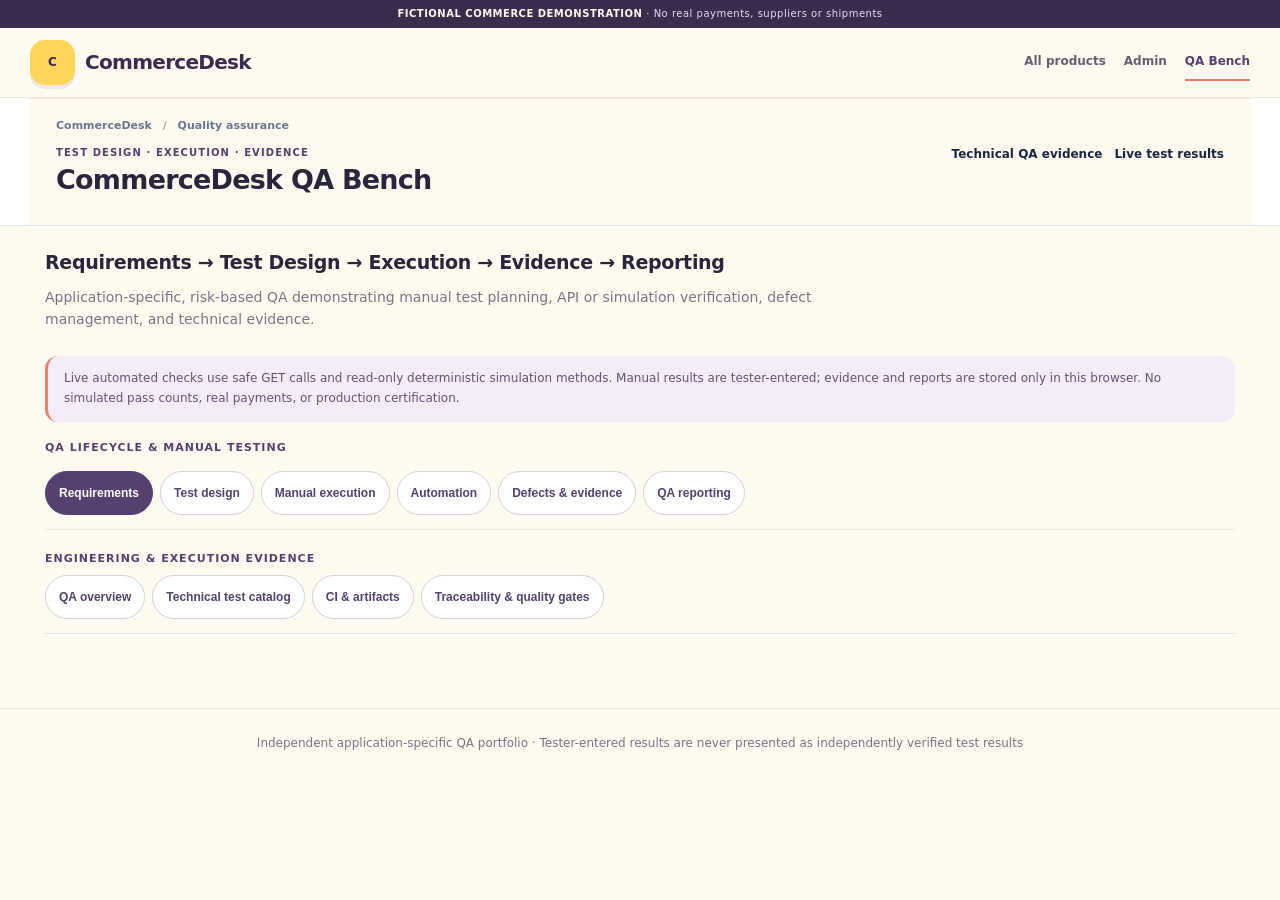
==== commit 5c179020: "Hide direct GitHub links from QA Bench" ====
--- a/CommerceDesk/qa-bench.html
+++ b/CommerceDesk/qa-bench.html
@@ -206,6 +206,6 @@
   .actions .btn{width:100%}
 }
 
-</style></head><body><header class="qa-site-header"><div class="qa-site-notice">FICTIONAL COMMERCE DEMONSTRATION <span>· No real payments, suppliers or shipments</span></div><div class="qa-site-bar"><a id="app-link" class="qa-site-brand" href="/"><span class="qa-brand-mark">C</span><span class="qa-wordmark">CommerceDesk</span></a><nav class="qa-site-menu" aria-label="CommerceDesk navigation"><a href="/shop">All products</a><a href="/admin">Admin</a><a href="/qa-bench.html" aria-current="page">QA Bench</a></nav></div><div class="qa-section-head"><div class="qa-breadcrumb">CommerceDesk <span>/</span> Quality assurance</div><div class="qa-headings"><div><div class="qa-eyebrow">TEST DESIGN · EXECUTION · EVIDENCE</div><h1 id="project-title">CommerceDesk QA Bench</h1><div id="project-sub" class="sub"></div></div><div class="qa-source-links"><a id="source-link" href="#" target="_blank" rel="noopener noreferrer">Source code ↗</a><a id="ci-link" href="#" target="_blank" rel="noopener noreferrer">Test runs ↗</a></div></div></div></header>
+</style></head><body><header class="qa-site-header"><div class="qa-site-notice">FICTIONAL COMMERCE DEMONSTRATION <span>· No real payments, suppliers or shipments</span></div><div class="qa-site-bar"><a id="app-link" class="qa-site-brand" href="/"><span class="qa-brand-mark">C</span><span class="qa-wordmark">CommerceDesk</span></a><nav class="qa-site-menu" aria-label="CommerceDesk navigation"><a href="/shop">All products</a><a href="/admin">Admin</a><a href="/qa-bench.html" aria-current="page">QA Bench</a></nav></div><div class="qa-section-head"><div class="qa-breadcrumb">CommerceDesk <span>/</span> Quality assurance</div><div class="qa-headings"><div><div class="qa-eyebrow">TEST DESIGN · EXECUTION · EVIDENCE</div><h1 id="project-title">CommerceDesk QA Bench</h1><div id="project-sub" class="sub"></div></div><div class="qa-source-links"><span>Technical QA evidence</span><span>Live test results</span></div></div></div></header>
 <main class="wrap"><div class="intro"><h2>Requirements → Test Design → Execution → Evidence → Reporting</h2><p>Application-specific, risk-based QA demonstrating manual test planning, API or simulation verification, defect management, and technical evidence.</p></div><div class="note">Live automated checks use safe GET calls and read-only deterministic simulation methods. Manual results are tester-entered; evidence and reports are stored only in this browser. No simulated pass counts, real payments, or production certification.</div><div class="qa-tab-heading">QA lifecycle & manual testing</div><div class="tabs" role="tablist" aria-label="QA lifecycle sections"><button data-tab="requirements" aria-selected="true">Requirements</button><button data-tab="cases" aria-selected="false">Test design</button><button data-tab="manual" aria-selected="false">Manual execution</button><button data-tab="automation" aria-selected="false">Automation</button><button data-tab="defects" aria-selected="false">Defects & evidence</button><button data-tab="report" aria-selected="false">QA reporting</button></div><div class="qa-tab-group"><div class="qa-tab-heading">Engineering & execution evidence</div><div class="tabs qa-eng-tabs" role="tablist" aria-label="Engineering evidence sections"><button data-tab="engineering" aria-selected="false">QA overview</button><button data-tab="catalog" aria-selected="false">Technical test catalog</button><button data-tab="ci" aria-selected="false">CI & artifacts</button><button data-tab="gates" aria-selected="false">Traceability & quality gates</button></div></div><div id="notice" role="status" aria-live="polite"></div><div id="app"></div></main><footer>Independent application-specific QA portfolio · Tester-entered results are never presented as independently verified test results</footer>
-<script id="qa-config" type="application/json">{"name":"CommerceDesk","slug":"commercedesk","domain":"Commerce administration, catalog and order processing","url":"https://commercedesk.onrender.com/","repository":"commercedesk","sourceUrl":"https://github.com/sachintechpro/commercedesk","sourceTestsUrl":"https://github.com/sachintechpro/commercedesk/tree/main/CommerceDesk/tests","ciUrl":"https://github.com/sachintechpro/commercedesk/actions","requirements":[{"id":"CD-R01","title":"Catalog SKUs and product visibility","risk":"P0","acceptance":"Only valid, enabled inventory is offered in storefront and product data is consistent.","clarify":"Which SKU collisions should be rejected?"},{"id":"CD-R02","title":"CSV import and product validation","risk":"P0","acceptance":"Invalid CSV rows, missing images and duplicate SKUs return precise validation errors.","clarify":"Does a partial import require atomic rollback?"},{"id":"CD-R03","title":"Cart, checkout and inventory integrity","risk":"P0","acceptance":"Products cannot be purchased beyond available stock; server prices are authoritative.","clarify":"What reservation timeout protects abandoned carts?"},{"id":"CD-R04","title":"Order fulfillment authorization and transitions","risk":"P0","acceptance":"Shipping labels and dispatch require valid references and correct order state.","clarify":"Which role owns final shipment authorization?"},{"id":"CD-R05","title":"Admin authentication and audit","risk":"P1","acceptance":"Anonymous visitors cannot use protected admin functions; changes are auditable.","clarify":"How are roles separated between inventory and fulfillment staff?"}],"cases":[{"id":"CD-T01","req":"CD-R01","title":"Validate active and hidden catalog visibility","level":"SIT / catalog","priority":"P0","pre":"Fictional seeded products exist.","steps":"1. Browse active catalog.\n2. Sign in to admin in isolated test environment.\n3. Hide a sample SKU.\n4. Refresh customer search and verify visibility.","expected":"Hidden products are not purchasable and API data agrees."},{"id":"CD-T02","req":"CD-R02","title":"Reject malformed CSV import rows","level":"Negative / data integrity","priority":"P0","pre":"Fictional import file prepared.","steps":"1. Import one valid and one invalid row.\n2. Include duplicate SKU and bad image.\n3. Inspect per-row errors and actual persistence.","expected":"Invalid rows are reported accurately without unintended products."},{"id":"CD-T03","req":"CD-R03","title":"Checkout reflects stock constraints","level":"E2E / inventory","priority":"P0","pre":"Isolated demo with known SKU stock.","steps":"1. Add in-stock item to cart.\n2. Attempt quantity greater than inventory.\n3. Submit fictional checkout.\n4. Check orders and stock.","expected":"Oversell is prevented, user sees clear error, and inventory remains consistent."},{"id":"CD-T04","req":"CD-R04","title":"Label reference required before dispatch","level":"Negative / workflow","priority":"P0","pre":"Isolated ready order exists.","steps":"1. Generate sample label.\n2. Attempt dispatch with wrong label reference.\n3. Check state.\n4. Retry with matching reference.","expected":"Invalid label cannot move order to dispatched state."},{"id":"CD-T05","req":"CD-R05","title":"Admin APIs reject anonymous traffic","level":"Security / integration","priority":"P0","pre":"Browser without admin session.","steps":"1. Open admin page.\n2. Request protected catalog management endpoint.\n3. Sign in with fictional credentials.\n4. Sign out and retry.","expected":"All state-changing administration requires valid authenticated session."},{"id":"CD-T06","req":"CD-R03","title":"Cancelled order restores stock only once","level":"Reliability / E2E","priority":"P1","pre":"Isolated reserved order.","steps":"1. Cancel eligible order.\n2. Inspect stock restoration.\n3. Repeat cancellation request.\n4. Check audit events.","expected":"Stock is restored once and repeated actions are safely rejected or idempotent."},{"id":"CD-TC-007","req":"CD-R01","title":"Batch import with spreadsheet metadata and SLU image","level":"Functional / E2E","priority":"P0","pre":"Admin is signed in; a valid catalog spreadsheet and matching PNG folder are available.","steps":"Open Product Management → Batch Import. Upload the metadata spreadsheet and PNG folder. Review SKU, SLU, image preview, warehouse and validation results. Confirm the batch only when all rows are valid.","expected":"Every row maps to one SKU and SLU-matched PNG; the complete batch commits atomically and each new product link opens."},{"id":"CD-TC-008","req":"CD-R01","title":"Reject image filename without exact SLU token","level":"Negative / boundary","priority":"P0","pre":"Admin is signed in and a new product row has SLU 782341.","steps":"Upload PNGs named glass-78234.png and glass-1782341.png without an exact 782341 token. Run preview.","expected":"The product is invalid, no publish action is enabled and no catalog data changes."},{"id":"CD-TC-009","req":"CD-R01","title":"Product links and image endpoint performance","level":"Performance / smoke","priority":"P1","pre":"Published catalog has products and associated images.","steps":"Run the live CommerceDesk checks in this QA Bench. Inspect all published product URLs, product API calls and image endpoints.","expected":"Every published product URL and image endpoint responds successfully; observed response times are recorded with the run."},{"id":"CD-TC-010","req":"CD-R01","title":"Guided demo, integration and responsive navigation","level":"UX / responsive","priority":"P1","pre":"Application is deployed.","steps":"Open How to Use, About, Integrations, Product Management and QA Bench on desktop and mobile-sized screens.","expected":"All links resolve, menu items remain accessible, content is readable and no horizontal overflow blocks primary actions."}],"automatic":[{"id":"CD-A01","title":"CommerceDesk storefront HTML responds","kind":"http","path":"/","expectStatus":200,"contains":"CommerceDesk","level":"Production smoke"},{"id":"CD-A02","title":"Commerce service health endpoint","kind":"http","path":"/health","expectStatus":200,"expectKey":"status","expectType":"string","level":"Live HTTP"},{"id":"CD-A03","title":"Catalog API delivers public JSON","kind":"http","path":"/api/catalog","expectStatus":200,"level":"SIT / catalog"},{"id":"CD-A04","title":"Invalid product path returns 404","kind":"http","path":"/product/qa-nonexistent","expectStatus":404,"level":"Negative API"}],"caveats":"CommerceDesk is a fictional demonstration. Automated browser checks use safe read-only HTTP calls. Manual acceptance and security validations require independent evidence.","technicalCases":[{"title":"Catalog Public","file":"CommerceDesk/tests/test_api.py","line":49,"excerpt":"code,r=self.req('GET','/api/catalog');self.assertEqual(code,200);self.assertGreaterEqual(len(r['products']),10)","category":"API / contract","framework":"Python unittest","sourceKind":"Test function","id":"SRC-001"},{"title":"Admin Protected","file":"CommerceDesk/tests/test_api.py","line":51,"excerpt":"code,r=self.req('GET','/api/admin/dashboard');self.assertEqual(code,401)","category":"API / contract","framework":"Python unittest","sourceKind":"Test function","id":"SRC-002"},{"title":"Login Rejects Wrong Password","file":"CommerceDesk/tests/test_api.py","line":53,"excerpt":"code,r=self.req('POST','/api/admin/login',{'username':'admin@commercedesk.demo','password':'wrong'});self.assertEqual(code,401)","category":"Security / RBAC","framework":"Python unittest","sourceKind":"Test function","id":"SRC-003"},{"title":"Csrf","file":"CommerceDesk/tests/test_api.py","line":55,"excerpt":"self.login();code,r=self.req('POST','/api/admin/products',{'sku':'AB-909'});self.assertEqual(code,403)","category":"Security / RBAC","framework":"Python unittest","sourceKind":"Test function","id":"SRC-004"},{"title":"Import Preview Atomic","file":"CommerceDesk/tests/test_api.py","line":60,"excerpt":"self.assertEqual(code,200);self.assertFalse(r['review']['ready']);self.assertEqual(r['review']['total'],3)","category":"API / contract","framework":"Python unittest","sourceKind":"Test function","id":"SRC-005"},{"title":"Upload Product With Matched Image","file":"CommerceDesk/tests/test_api.py","line":68,"excerpt":"code,r=self.req('POST','/api/admin/products',p,csrf);self.assertEqual(code,201,r)","category":"API / contract","framework":"Python unittest","sourceKind":"Test function","id":"SRC-006"},{"title":"Update Product Reflected","file":"CommerceDesk/tests/test_api.py","line":72,"excerpt":"csrf=self.login();code,r=self.req('PUT','/api/admin/products/GH-205',{'sku':'GH-205','price':'29.99'},csrf);self.assertEqual(code,200,r)","category":"API / contract","framework":"Python unittest","sourceKind":"Test function","id":"SRC-007"},{"title":"Csv Import Valid","file":"CommerceDesk/tests/test_api.py","line":80,"excerpt":"code,r=self.req('POST','/api/admin/import/preview',payload,csrf);self.assertEqual(code,200,r);self.assertTrue(r['review']['ready'],r)","category":"API / contract","framework":"Python unittest","sourceKind":"Test function","id":"SRC-008"},{"title":"Ready Order And Label","file":"CommerceDesk/tests/test_api.py","line":87,"excerpt":"self.assertEqual(code,201,r);self.assertEqual(r['order']['status'],'ready');oid=r['order']['id']","category":"API / contract","framework":"Python unittest","sourceKind":"Test function","id":"SRC-009"},{"title":"Shortage Prevents Label And Alert","file":"CommerceDesk/tests/test_api.py","line":96,"excerpt":"self.assertEqual(code,201,r);self.assertEqual(r['order']['status'],'hold');oid=r['order']['id']","category":"API / contract","framework":"Python unittest","sourceKind":"Test function","id":"SRC-010"},{"title":"Website Routes Seo","file":"CommerceDesk/tests/test_api.py","line":103,"excerpt":"code,r=self.req('GET','/shop');self.assertEqual(code,200);self.assertIn('CommerceDesk',r)","category":"API / contract","framework":"Python unittest","sourceKind":"Test function","id":"SRC-011"},{"title":"Draft Hidden Until Published","file":"CommerceDesk/tests/test_api.py","line":68,"excerpt":"code,r=self.req('POST','/api/admin/products',p,csrf);self.assertEqual(code,201,r)","category":"API / contract","framework":"Python unittest","sourceKind":"Test function","id":"SRC-012"},{"title":"Image Mismatch Rejected","file":"CommerceDesk/tests/test_api.py","line":124,"excerpt":"code,r=self.req('POST','/api/admin/products',p,csrf);self.assertEqual(code,422)","category":"API / contract","framework":"Python unittest","sourceKind":"Test function","id":"SRC-013"},{"title":"Order All Or Nothing","file":"CommerceDesk/tests/test_api.py","line":96,"excerpt":"self.assertEqual(code,201,r);self.assertEqual(r['order']['status'],'hold')","category":"API / contract","framework":"Python unittest","sourceKind":"Test function","id":"SRC-014"},{"title":"Reset Restore","file":"CommerceDesk/tests/test_api.py","line":139,"excerpt":"code,r=self.req('POST','/api/admin/reset',{'confirmation':'WRONG'},csrf);self.assertEqual(code,422)","category":"Security / RBAC","framework":"Python unittest","sourceKind":"Test function","id":"SRC-015"},{"title":"Price Valid","file":"CommerceDesk/tests/test_model.py","line":8,"excerpt":"self.assertEqual(money_to_cents('13.90'),1390)","category":"Unit / business rules","framework":"Python unittest","sourceKind":"Test function","id":"SRC-016"},{"title":"Price Invalid","file":"CommerceDesk/tests/test_model.py","line":12,"excerpt":"with self.subTest(value=value),self.assertRaises(ValueError):money_to_cents(value)","category":"Unit / business rules","framework":"Python unittest","sourceKind":"Test function","id":"SRC-017"},{"title":"Stock","file":"CommerceDesk/tests/test_model.py","line":14,"excerpt":"self.assertEqual(parse_stock('0'),0)","category":"Functional / regression","framework":"Python unittest","sourceKind":"Test function","id":"SRC-018"},{"title":"New Product Requires Image","file":"CommerceDesk/tests/test_model.py","line":21,"excerpt":"p,e=product_fields({'sku':'bad'});self.assertTrue(all(x in e for x in ['name','category','description','price','stock','image']))","category":"UX / responsive","framework":"Python unittest","sourceKind":"Test function","id":"SRC-019"},{"title":"Missing Fields","file":"CommerceDesk/tests/test_model.py","line":21,"excerpt":"p,e=product_fields({'sku':'bad'});self.assertTrue(all(x in e for x in ['name','category','description','price','stock','image']))","category":"Functional / regression","framework":"Python unittest","sourceKind":"Test function","id":"SRC-020"},{"title":"Unexpected Category","file":"CommerceDesk/tests/test_model.py","line":27,"excerpt":"mime, blob=verify_image('GH-101.png',data,'GH-101');self.assertEqual(mime,'image/png');self.assertTrue(blob)","category":"Functional / regression","framework":"Python unittest","sourceKind":"Test function","id":"SRC-021"},{"title":"Image Sku Match","file":"CommerceDesk/tests/test_model.py","line":27,"excerpt":"mime, blob=verify_image('GH-101.png',data,'GH-101');self.assertEqual(mime,'image/png');self.assertTrue(blob)","category":"API / contract","framework":"Python unittest","sourceKind":"Test function","id":"SRC-022"},{"title":"Corrupt Image","file":"CommerceDesk/tests/test_model.py","line":39,"excerpt":"with self.assertRaises(InputError):verify_image('GH-101.png',base64.b64encode(b'not an image').decode(),'GH-101')","category":"Functional / regression","framework":"Python unittest","sourceKind":"Test function","id":"SRC-023"},{"title":"Csv Parses Quoted Comma","file":"CommerceDesk/tests/test_model.py","line":42,"excerpt":"self.assertEqual(rows[0]['description'],'Hinge, polished')","category":"API / contract","framework":"Python unittest","sourceKind":"Test function","id":"SRC-024"},{"title":"Csv Missing Sku","file":"CommerceDesk/tests/test_model.py","line":44,"excerpt":"with self.assertRaises(InputError):read_csv('name,price\\nName,12.00\\n')","category":"API / contract","framework":"Python unittest","sourceKind":"Test function","id":"SRC-025"},{"title":"Csv Rejects Extra Columns","file":"CommerceDesk/tests/test_model.py","line":46,"excerpt":"with self.assertRaises(InputError):read_csv('sku,name\\nGH-100,Foo,extra\\n')","category":"API / contract","framework":"Python unittest","sourceKind":"Test function","id":"SRC-026"},{"title":"Order Ready","file":"CommerceDesk/tests/test_model.py","line":48,"excerpt":"d=order_decision([{'sku':'GH-101','qty':2}],{'GH-101':3});self.assertTrue(d['ready'])","category":"E2E / workflow","framework":"Python unittest","sourceKind":"Test function","id":"SRC-027"},{"title":"Order Shortage","file":"CommerceDesk/tests/test_model.py","line":50,"excerpt":"d=order_decision([{'sku':'GH-101','qty':5}],{'GH-101':2});self.assertFalse(d['ready']);self.assertEqual(d['shortages']['GH-101'],3)","category":"E2E / workflow","framework":"Python unittest","sourceKind":"Test function","id":"SRC-028"},{"title":"Order No Partial Reservation","file":"CommerceDesk/tests/test_model.py","line":52,"excerpt":"d=order_decision([{'sku':'GH-101','qty':1},{'sku':'GH-102','qty':4}],{'GH-101':5,'GH-102':1});self.assertFalse(d['ready'])","category":"SIT / integration","framework":"Python unittest","sourceKind":"Test function","id":"SRC-029"},{"title":"Order Rejects Unknown Sku","file":"CommerceDesk/tests/test_model.py","line":54,"excerpt":"with self.assertRaises(InputError):order_decision([{'sku':'GH-999','qty':1}],{'GH-101':3})","category":"Unit / business rules","framework":"Python unittest","sourceKind":"Test function","id":"SRC-030"},{"title":"Order Rejects Duplicate Qty Over Limit","file":"CommerceDesk/tests/test_model.py","line":56,"excerpt":"with self.assertRaises(InputError):order_decision([{'sku':'GH-101','qty':60},{'sku':'GH-101','qty':60}],{'GH-101':300})","category":"Unit / business rules","framework":"Python unittest","sourceKind":"Test function","id":"SRC-031"},{"title":"Update Preserves Fields","file":"CommerceDesk/tests/test_model.py","line":60,"excerpt":"self.assertFalse(e);self.assertEqual(p['name'],'Old');self.assertEqual(p['price_cents'],2500);self.assertTrue(p['featured'])","category":"Functional / regression","framework":"Python unittest","sourceKind":"Test function","id":"SRC-032"},{"title":"Verified browser assertion 21","file":"CommerceDesk/tests/browser_smoke.py","line":21,"excerpt":"assert page.locator('.product-card').count()>=6","category":"UX / responsive","framework":"Python + Playwright","sourceKind":"Assertion in browser run","id":"SRC-033"},{"title":"Verified browser assertion 41","file":"CommerceDesk/tests/browser_smoke.py","line":53,"excerpt":"assert not errs, errs","category":"UX / responsive","framework":"Python + Playwright","sourceKind":"Assertion in browser run","id":"SRC-034"},{"title":"XLSX first-sheet normalization","file":"CommerceDesk/tests/test_batch_import.py","line":16,"excerpt":"rows=parse_import_source({'file_name':'products.xlsx','file_b64':base64.b64encode(raw).decode()})","category":"API / contract","framework":"Python unittest","sourceKind":"Test function","id":"SRC-035"},{"title":"CSV source normalization","file":"CommerceDesk/tests/test_batch_import.py","line":18,"excerpt":"rows=parse_import_source({'file_name':'products.csv','csv_text':'sku,name...'","category":"API / contract","framework":"Python unittest","sourceKind":"Test function","id":"SRC-036"},{"title":"Google Sheets host validation","file":"CommerceDesk/tests/test_batch_import.py","line":26,"excerpt":"with self.assertRaises(ValueError):_google_csv_url('https://evil.example/...')","category":"Security / RBAC","framework":"Python unittest","sourceKind":"Test function","id":"SRC-037"},{"title":"Missing spreadsheet SKU rejection","file":"CommerceDesk/tests/test_batch_import.py","line":28,"excerpt":"with self.assertRaises(ValueError):parse_import_source(...)","category":"Functional / regression","framework":"Python unittest","sourceKind":"Test function","id":"SRC-038"},{"title":"Common spreadsheet header aliases","file":"CommerceDesk/tests/test_batch_import.py","line":21,"excerpt":"rows=parse_import_source({'file_name':'products.csv','csv_text':'SKU,Product Name,Unit Price...'","category":"API / contract","framework":"Python unittest","sourceKind":"Test function","id":"SRC-039"},{"title":"Google Sheets tab selection from URL fragment","file":"CommerceDesk/tests/test_batch_import.py","line":24,"excerpt":"self.assertIn('gid=42',_google_csv_url(...))","category":"API / contract","framework":"Python unittest","sourceKind":"Test function","id":"SRC-040"}],"suites":[{"file":"CommerceDesk/tests/test_api.py","framework":"Python unittest","testCount":16,"category":"API / contract","error":null},{"file":"CommerceDesk/tests/test_model.py","framework":"Python unittest","testCount":19,"category":"Unit / business rules","error":null},{"file":"CommerceDesk/tests/browser_smoke.py","framework":"Python + Playwright","testCount":2,"category":"UX / responsive","error":null},{"file":"CommerceDesk/tests/test_batch_import.py","framework":"Python unittest","testCount":6,"category":"API / contract","error":null}],"workflows":[{"path":".github/workflows/commerce-api-tests.yml","name":"CommerceDesk API, Unit and Transaction Tests","description":"Isolated CSV, image, CRUD, orders, stock, CSRF and shipping label assertions"},{"path":".github/workflows/qa-bench.yml","name":"Application QA Bench Validation","description":"Technical QA Workbench validation"}],"technicalCatalogGeneratedAt":"2026-11-19"}</script><script src="/assets/qa-bench.js" defer></script><script src="/assets/qa-demo-checks.js" defer></script></body></html>+<script id="qa-config" type="application/json">{"name":"CommerceDesk","slug":"commercedesk","domain":"Commerce administration, catalog and order processing","url":"https://commercedesk.onrender.com/","repository":"commercedesk","requirements":[{"id":"CD-R01","title":"Catalog SKUs and product visibility","risk":"P0","acceptance":"Only valid, enabled inventory is offered in storefront and product data is consistent.","clarify":"Which SKU collisions should be rejected?"},{"id":"CD-R02","title":"CSV import and product validation","risk":"P0","acceptance":"Invalid CSV rows, missing images and duplicate SKUs return precise validation errors.","clarify":"Does a partial import require atomic rollback?"},{"id":"CD-R03","title":"Cart, checkout and inventory integrity","risk":"P0","acceptance":"Products cannot be purchased beyond available stock; server prices are authoritative.","clarify":"What reservation timeout protects abandoned carts?"},{"id":"CD-R04","title":"Order fulfillment authorization and transitions","risk":"P0","acceptance":"Shipping labels and dispatch require valid references and correct order state.","clarify":"Which role owns final shipment authorization?"},{"id":"CD-R05","title":"Admin authentication and audit","risk":"P1","acceptance":"Anonymous visitors cannot use protected admin functions; changes are auditable.","clarify":"How are roles separated between inventory and fulfillment staff?"}],"cases":[{"id":"CD-T01","req":"CD-R01","title":"Validate active and hidden catalog visibility","level":"SIT / catalog","priority":"P0","pre":"Fictional seeded products exist.","steps":"1. Browse active catalog.\n2. Sign in to admin in isolated test environment.\n3. Hide a sample SKU.\n4. Refresh customer search and verify visibility.","expected":"Hidden products are not purchasable and API data agrees."},{"id":"CD-T02","req":"CD-R02","title":"Reject malformed CSV import rows","level":"Negative / data integrity","priority":"P0","pre":"Fictional import file prepared.","steps":"1. Import one valid and one invalid row.\n2. Include duplicate SKU and bad image.\n3. Inspect per-row errors and actual persistence.","expected":"Invalid rows are reported accurately without unintended products."},{"id":"CD-T03","req":"CD-R03","title":"Checkout reflects stock constraints","level":"E2E / inventory","priority":"P0","pre":"Isolated demo with known SKU stock.","steps":"1. Add in-stock item to cart.\n2. Attempt quantity greater than inventory.\n3. Submit fictional checkout.\n4. Check orders and stock.","expected":"Oversell is prevented, user sees clear error, and inventory remains consistent."},{"id":"CD-T04","req":"CD-R04","title":"Label reference required before dispatch","level":"Negative / workflow","priority":"P0","pre":"Isolated ready order exists.","steps":"1. Generate sample label.\n2. Attempt dispatch with wrong label reference.\n3. Check state.\n4. Retry with matching reference.","expected":"Invalid label cannot move order to dispatched state."},{"id":"CD-T05","req":"CD-R05","title":"Admin APIs reject anonymous traffic","level":"Security / integration","priority":"P0","pre":"Browser without admin session.","steps":"1. Open admin page.\n2. Request protected catalog management endpoint.\n3. Sign in with fictional credentials.\n4. Sign out and retry.","expected":"All state-changing administration requires valid authenticated session."},{"id":"CD-T06","req":"CD-R03","title":"Cancelled order restores stock only once","level":"Reliability / E2E","priority":"P1","pre":"Isolated reserved order.","steps":"1. Cancel eligible order.\n2. Inspect stock restoration.\n3. Repeat cancellation request.\n4. Check audit events.","expected":"Stock is restored once and repeated actions are safely rejected or idempotent."},{"id":"CD-TC-007","req":"CD-R01","title":"Batch import with spreadsheet metadata and SLU image","level":"Functional / E2E","priority":"P0","pre":"Admin is signed in; a valid catalog spreadsheet and matching PNG folder are available.","steps":"Open Product Management → Batch Import. Upload the metadata spreadsheet and PNG folder. Review SKU, SLU, image preview, warehouse and validation results. Confirm the batch only when all rows are valid.","expected":"Every row maps to one SKU and SLU-matched PNG; the complete batch commits atomically and each new product link opens."},{"id":"CD-TC-008","req":"CD-R01","title":"Reject image filename without exact SLU token","level":"Negative / boundary","priority":"P0","pre":"Admin is signed in and a new product row has SLU 782341.","steps":"Upload PNGs named glass-78234.png and glass-1782341.png without an exact 782341 token. Run preview.","expected":"The product is invalid, no publish action is enabled and no catalog data changes."},{"id":"CD-TC-009","req":"CD-R01","title":"Product links and image endpoint performance","level":"Performance / smoke","priority":"P1","pre":"Published catalog has products and associated images.","steps":"Run the live CommerceDesk checks in this QA Bench. Inspect all published product URLs, product API calls and image endpoints.","expected":"Every published product URL and image endpoint responds successfully; observed response times are recorded with the run."},{"id":"CD-TC-010","req":"CD-R01","title":"Guided demo, integration and responsive navigation","level":"UX / responsive","priority":"P1","pre":"Application is deployed.","steps":"Open How to Use, About, Integrations, Product Management and QA Bench on desktop and mobile-sized screens.","expected":"All links resolve, menu items remain accessible, content is readable and no horizontal overflow blocks primary actions."}],"automatic":[{"id":"CD-A01","title":"CommerceDesk storefront HTML responds","kind":"http","path":"/","expectStatus":200,"contains":"CommerceDesk","level":"Production smoke"},{"id":"CD-A02","title":"Commerce service health endpoint","kind":"http","path":"/health","expectStatus":200,"expectKey":"status","expectType":"string","level":"Live HTTP"},{"id":"CD-A03","title":"Catalog API delivers public JSON","kind":"http","path":"/api/catalog","expectStatus":200,"level":"SIT / catalog"},{"id":"CD-A04","title":"Invalid product path returns 404","kind":"http","path":"/product/qa-nonexistent","expectStatus":404,"level":"Negative API"}],"caveats":"CommerceDesk is a fictional demonstration. Automated browser checks use safe read-only HTTP calls. Manual acceptance and security validations require independent evidence.","technicalCases":[{"title":"Catalog Public","file":"CommerceDesk/tests/test_api.py","line":49,"excerpt":"code,r=self.req('GET','/api/catalog');self.assertEqual(code,200);self.assertGreaterEqual(len(r['products']),10)","category":"API / contract","framework":"Python unittest","sourceKind":"Test function","id":"SRC-001"},{"title":"Admin Protected","file":"CommerceDesk/tests/test_api.py","line":51,"excerpt":"code,r=self.req('GET','/api/admin/dashboard');self.assertEqual(code,401)","category":"API / contract","framework":"Python unittest","sourceKind":"Test function","id":"SRC-002"},{"title":"Login Rejects Wrong Password","file":"CommerceDesk/tests/test_api.py","line":53,"excerpt":"code,r=self.req('POST','/api/admin/login',{'username':'admin@commercedesk.demo','password':'wrong'});self.assertEqual(code,401)","category":"Security / RBAC","framework":"Python unittest","sourceKind":"Test function","id":"SRC-003"},{"title":"Csrf","file":"CommerceDesk/tests/test_api.py","line":55,"excerpt":"self.login();code,r=self.req('POST','/api/admin/products',{'sku':'AB-909'});self.assertEqual(code,403)","category":"Security / RBAC","framework":"Python unittest","sourceKind":"Test function","id":"SRC-004"},{"title":"Import Preview Atomic","file":"CommerceDesk/tests/test_api.py","line":60,"excerpt":"self.assertEqual(code,200);self.assertFalse(r['review']['ready']);self.assertEqual(r['review']['total'],3)","category":"API / contract","framework":"Python unittest","sourceKind":"Test function","id":"SRC-005"},{"title":"Upload Product With Matched Image","file":"CommerceDesk/tests/test_api.py","line":68,"excerpt":"code,r=self.req('POST','/api/admin/products',p,csrf);self.assertEqual(code,201,r)","category":"API / contract","framework":"Python unittest","sourceKind":"Test function","id":"SRC-006"},{"title":"Update Product Reflected","file":"CommerceDesk/tests/test_api.py","line":72,"excerpt":"csrf=self.login();code,r=self.req('PUT','/api/admin/products/GH-205',{'sku':'GH-205','price':'29.99'},csrf);self.assertEqual(code,200,r)","category":"API / contract","framework":"Python unittest","sourceKind":"Test function","id":"SRC-007"},{"title":"Csv Import Valid","file":"CommerceDesk/tests/test_api.py","line":80,"excerpt":"code,r=self.req('POST','/api/admin/import/preview',payload,csrf);self.assertEqual(code,200,r);self.assertTrue(r['review']['ready'],r)","category":"API / contract","framework":"Python unittest","sourceKind":"Test function","id":"SRC-008"},{"title":"Ready Order And Label","file":"CommerceDesk/tests/test_api.py","line":87,"excerpt":"self.assertEqual(code,201,r);self.assertEqual(r['order']['status'],'ready');oid=r['order']['id']","category":"API / contract","framework":"Python unittest","sourceKind":"Test function","id":"SRC-009"},{"title":"Shortage Prevents Label And Alert","file":"CommerceDesk/tests/test_api.py","line":96,"excerpt":"self.assertEqual(code,201,r);self.assertEqual(r['order']['status'],'hold');oid=r['order']['id']","category":"API / contract","framework":"Python unittest","sourceKind":"Test function","id":"SRC-010"},{"title":"Website Routes Seo","file":"CommerceDesk/tests/test_api.py","line":103,"excerpt":"code,r=self.req('GET','/shop');self.assertEqual(code,200);self.assertIn('CommerceDesk',r)","category":"API / contract","framework":"Python unittest","sourceKind":"Test function","id":"SRC-011"},{"title":"Draft Hidden Until Published","file":"CommerceDesk/tests/test_api.py","line":68,"excerpt":"code,r=self.req('POST','/api/admin/products',p,csrf);self.assertEqual(code,201,r)","category":"API / contract","framework":"Python unittest","sourceKind":"Test function","id":"SRC-012"},{"title":"Image Mismatch Rejected","file":"CommerceDesk/tests/test_api.py","line":124,"excerpt":"code,r=self.req('POST','/api/admin/products',p,csrf);self.assertEqual(code,422)","category":"API / contract","framework":"Python unittest","sourceKind":"Test function","id":"SRC-013"},{"title":"Order All Or Nothing","file":"CommerceDesk/tests/test_api.py","line":96,"excerpt":"self.assertEqual(code,201,r);self.assertEqual(r['order']['status'],'hold')","category":"API / contract","framework":"Python unittest","sourceKind":"Test function","id":"SRC-014"},{"title":"Reset Restore","file":"CommerceDesk/tests/test_api.py","line":139,"excerpt":"code,r=self.req('POST','/api/admin/reset',{'confirmation':'WRONG'},csrf);self.assertEqual(code,422)","category":"Security / RBAC","framework":"Python unittest","sourceKind":"Test function","id":"SRC-015"},{"title":"Price Valid","file":"CommerceDesk/tests/test_model.py","line":8,"excerpt":"self.assertEqual(money_to_cents('13.90'),1390)","category":"Unit / business rules","framework":"Python unittest","sourceKind":"Test function","id":"SRC-016"},{"title":"Price Invalid","file":"CommerceDesk/tests/test_model.py","line":12,"excerpt":"with self.subTest(value=value),self.assertRaises(ValueError):money_to_cents(value)","category":"Unit / business rules","framework":"Python unittest","sourceKind":"Test function","id":"SRC-017"},{"title":"Stock","file":"CommerceDesk/tests/test_model.py","line":14,"excerpt":"self.assertEqual(parse_stock('0'),0)","category":"Functional / regression","framework":"Python unittest","sourceKind":"Test function","id":"SRC-018"},{"title":"New Product Requires Image","file":"CommerceDesk/tests/test_model.py","line":21,"excerpt":"p,e=product_fields({'sku':'bad'});self.assertTrue(all(x in e for x in ['name','category','description','price','stock','image']))","category":"UX / responsive","framework":"Python unittest","sourceKind":"Test function","id":"SRC-019"},{"title":"Missing Fields","file":"CommerceDesk/tests/test_model.py","line":21,"excerpt":"p,e=product_fields({'sku':'bad'});self.assertTrue(all(x in e for x in ['name','category','description','price','stock','image']))","category":"Functional / regression","framework":"Python unittest","sourceKind":"Test function","id":"SRC-020"},{"title":"Unexpected Category","file":"CommerceDesk/tests/test_model.py","line":27,"excerpt":"mime, blob=verify_image('GH-101.png',data,'GH-101');self.assertEqual(mime,'image/png');self.assertTrue(blob)","category":"Functional / regression","framework":"Python unittest","sourceKind":"Test function","id":"SRC-021"},{"title":"Image Sku Match","file":"CommerceDesk/tests/test_model.py","line":27,"excerpt":"mime, blob=verify_image('GH-101.png',data,'GH-101');self.assertEqual(mime,'image/png');self.assertTrue(blob)","category":"API / contract","framework":"Python unittest","sourceKind":"Test function","id":"SRC-022"},{"title":"Corrupt Image","file":"CommerceDesk/tests/test_model.py","line":39,"excerpt":"with self.assertRaises(InputError):verify_image('GH-101.png',base64.b64encode(b'not an image').decode(),'GH-101')","category":"Functional / regression","framework":"Python unittest","sourceKind":"Test function","id":"SRC-023"},{"title":"Csv Parses Quoted Comma","file":"CommerceDesk/tests/test_model.py","line":42,"excerpt":"self.assertEqual(rows[0]['description'],'Hinge, polished')","category":"API / contract","framework":"Python unittest","sourceKind":"Test function","id":"SRC-024"},{"title":"Csv Missing Sku","file":"CommerceDesk/tests/test_model.py","line":44,"excerpt":"with self.assertRaises(InputError):read_csv('name,price\\nName,12.00\\n')","category":"API / contract","framework":"Python unittest","sourceKind":"Test function","id":"SRC-025"},{"title":"Csv Rejects Extra Columns","file":"CommerceDesk/tests/test_model.py","line":46,"excerpt":"with self.assertRaises(InputError):read_csv('sku,name\\nGH-100,Foo,extra\\n')","category":"API / contract","framework":"Python unittest","sourceKind":"Test function","id":"SRC-026"},{"title":"Order Ready","file":"CommerceDesk/tests/test_model.py","line":48,"excerpt":"d=order_decision([{'sku':'GH-101','qty':2}],{'GH-101':3});self.assertTrue(d['ready'])","category":"E2E / workflow","framework":"Python unittest","sourceKind":"Test function","id":"SRC-027"},{"title":"Order Shortage","file":"CommerceDesk/tests/test_model.py","line":50,"excerpt":"d=order_decision([{'sku':'GH-101','qty':5}],{'GH-101':2});self.assertFalse(d['ready']);self.assertEqual(d['shortages']['GH-101'],3)","category":"E2E / workflow","framework":"Python unittest","sourceKind":"Test function","id":"SRC-028"},{"title":"Order No Partial Reservation","file":"CommerceDesk/tests/test_model.py","line":52,"excerpt":"d=order_decision([{'sku':'GH-101','qty':1},{'sku':'GH-102','qty':4}],{'GH-101':5,'GH-102':1});self.assertFalse(d['ready'])","category":"SIT / integration","framework":"Python unittest","sourceKind":"Test function","id":"SRC-029"},{"title":"Order Rejects Unknown Sku","file":"CommerceDesk/tests/test_model.py","line":54,"excerpt":"with self.assertRaises(InputError):order_decision([{'sku':'GH-999','qty':1}],{'GH-101':3})","category":"Unit / business rules","framework":"Python unittest","sourceKind":"Test function","id":"SRC-030"},{"title":"Order Rejects Duplicate Qty Over Limit","file":"CommerceDesk/tests/test_model.py","line":56,"excerpt":"with self.assertRaises(InputError):order_decision([{'sku':'GH-101','qty':60},{'sku':'GH-101','qty':60}],{'GH-101':300})","category":"Unit / business rules","framework":"Python unittest","sourceKind":"Test function","id":"SRC-031"},{"title":"Update Preserves Fields","file":"CommerceDesk/tests/test_model.py","line":60,"excerpt":"self.assertFalse(e);self.assertEqual(p['name'],'Old');self.assertEqual(p['price_cents'],2500);self.assertTrue(p['featured'])","category":"Functional / regression","framework":"Python unittest","sourceKind":"Test function","id":"SRC-032"},{"title":"Verified browser assertion 21","file":"CommerceDesk/tests/browser_smoke.py","line":21,"excerpt":"assert page.locator('.product-card').count()>=6","category":"UX / responsive","framework":"Python + Playwright","sourceKind":"Assertion in browser run","id":"SRC-033"},{"title":"Verified browser assertion 41","file":"CommerceDesk/tests/browser_smoke.py","line":53,"excerpt":"assert not errs, errs","category":"UX / responsive","framework":"Python + Playwright","sourceKind":"Assertion in browser run","id":"SRC-034"},{"title":"XLSX first-sheet normalization","file":"CommerceDesk/tests/test_batch_import.py","line":16,"excerpt":"rows=parse_import_source({'file_name':'products.xlsx','file_b64':base64.b64encode(raw).decode()})","category":"API / contract","framework":"Python unittest","sourceKind":"Test function","id":"SRC-035"},{"title":"CSV source normalization","file":"CommerceDesk/tests/test_batch_import.py","line":18,"excerpt":"rows=parse_import_source({'file_name':'products.csv','csv_text':'sku,name...'","category":"API / contract","framework":"Python unittest","sourceKind":"Test function","id":"SRC-036"},{"title":"Google Sheets host validation","file":"CommerceDesk/tests/test_batch_import.py","line":26,"excerpt":"with self.assertRaises(ValueError):_google_csv_url('https://evil.example/...')","category":"Security / RBAC","framework":"Python unittest","sourceKind":"Test function","id":"SRC-037"},{"title":"Missing spreadsheet SKU rejection","file":"CommerceDesk/tests/test_batch_import.py","line":28,"excerpt":"with self.assertRaises(ValueError):parse_import_source(...)","category":"Functional / regression","framework":"Python unittest","sourceKind":"Test function","id":"SRC-038"},{"title":"Common spreadsheet header aliases","file":"CommerceDesk/tests/test_batch_import.py","line":21,"excerpt":"rows=parse_import_source({'file_name':'products.csv','csv_text':'SKU,Product Name,Unit Price...'","category":"API / contract","framework":"Python unittest","sourceKind":"Test function","id":"SRC-039"},{"title":"Google Sheets tab selection from URL fragment","file":"CommerceDesk/tests/test_batch_import.py","line":24,"excerpt":"self.assertIn('gid=42',_google_csv_url(...))","category":"API / contract","framework":"Python unittest","sourceKind":"Test function","id":"SRC-040"}],"suites":[{"file":"CommerceDesk/tests/test_api.py","framework":"Python unittest","testCount":16,"category":"API / contract","error":null},{"file":"CommerceDesk/tests/test_model.py","framework":"Python unittest","testCount":19,"category":"Unit / business rules","error":null},{"file":"CommerceDesk/tests/browser_smoke.py","framework":"Python + Playwright","testCount":2,"category":"UX / responsive","error":null},{"file":"CommerceDesk/tests/test_batch_import.py","framework":"Python unittest","testCount":6,"category":"API / contract","error":null}],"workflows":[{"path":".github/workflows/commerce-api-tests.yml","name":"CommerceDesk API, Unit and Transaction Tests","description":"Isolated CSV, image, CRUD, orders, stock, CSRF and shipping label assertions"},{"path":".github/workflows/qa-bench.yml","name":"Application QA Bench Validation","description":"Technical QA Workbench validation"}],"technicalCatalogGeneratedAt":"2026-11-19"}</script><script src="/assets/qa-bench.js" defer></script><script src="/assets/qa-demo-checks.js" defer></script></body></html>
